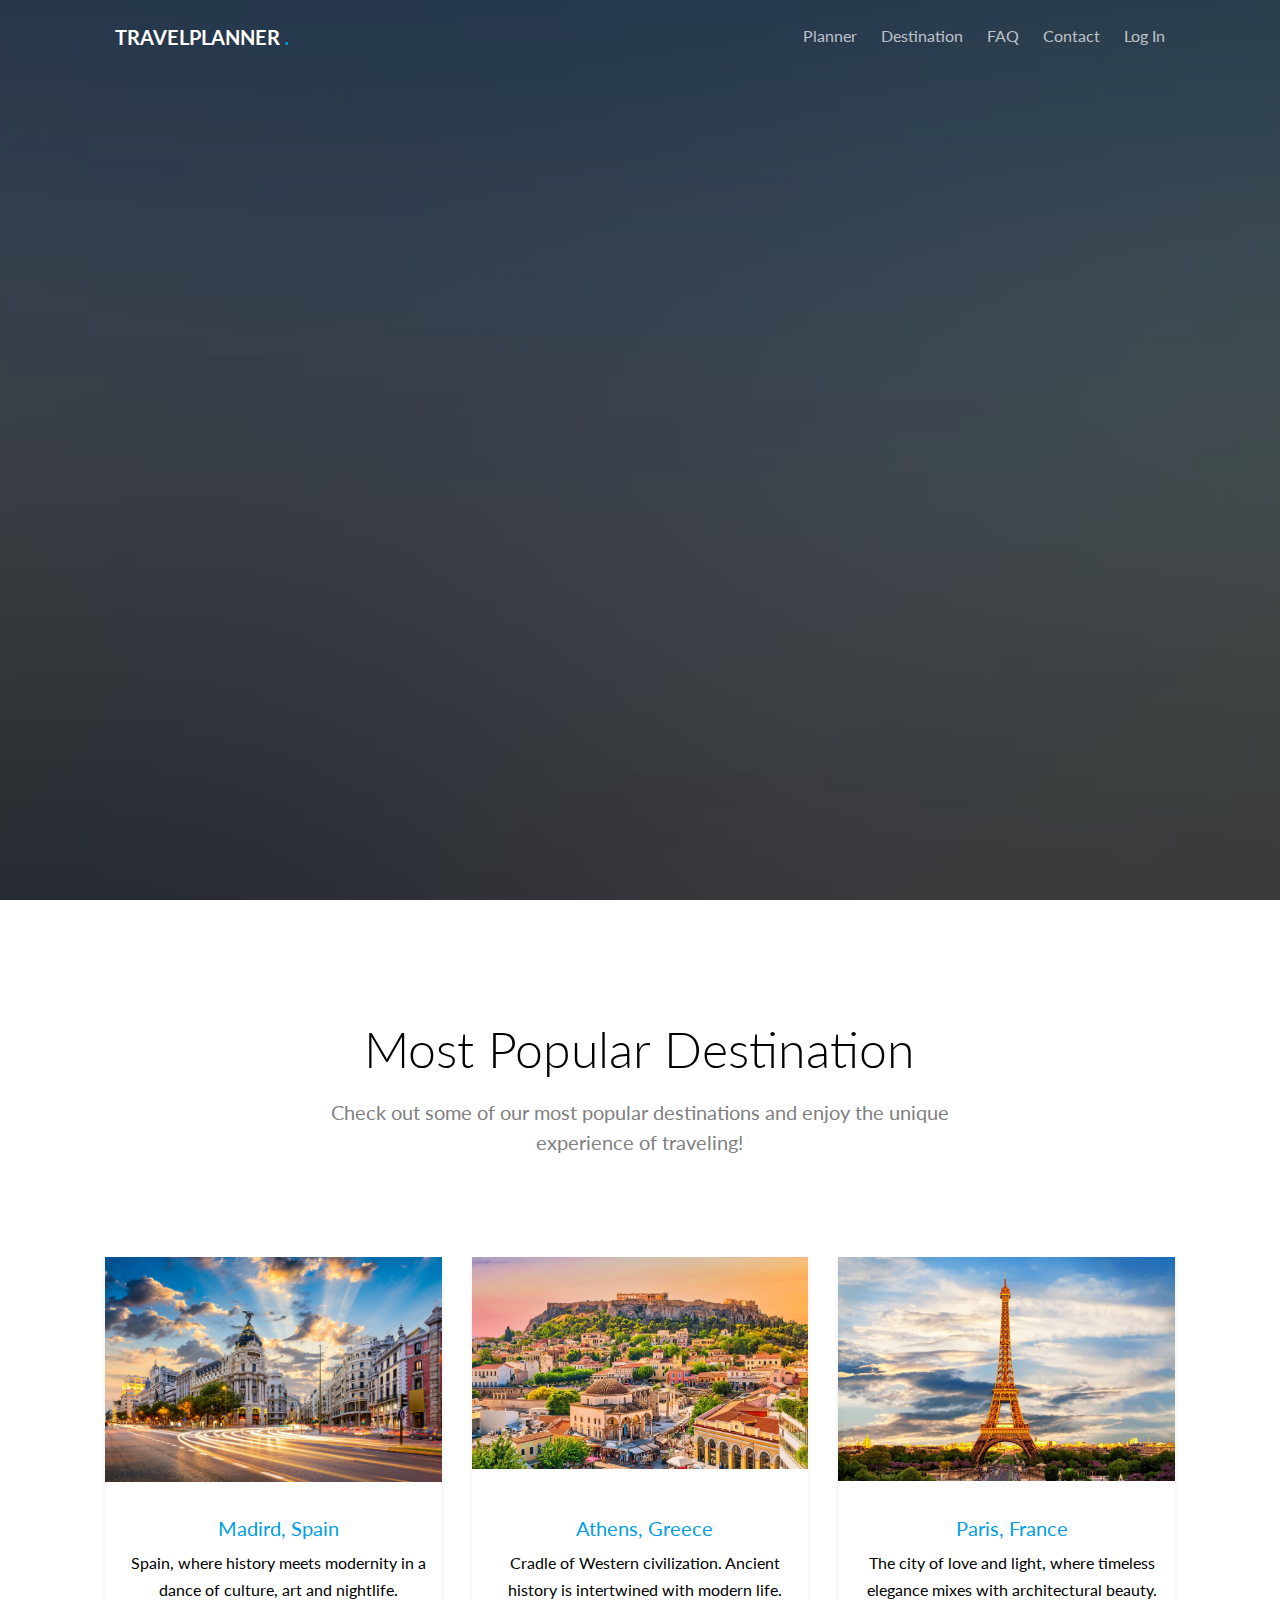
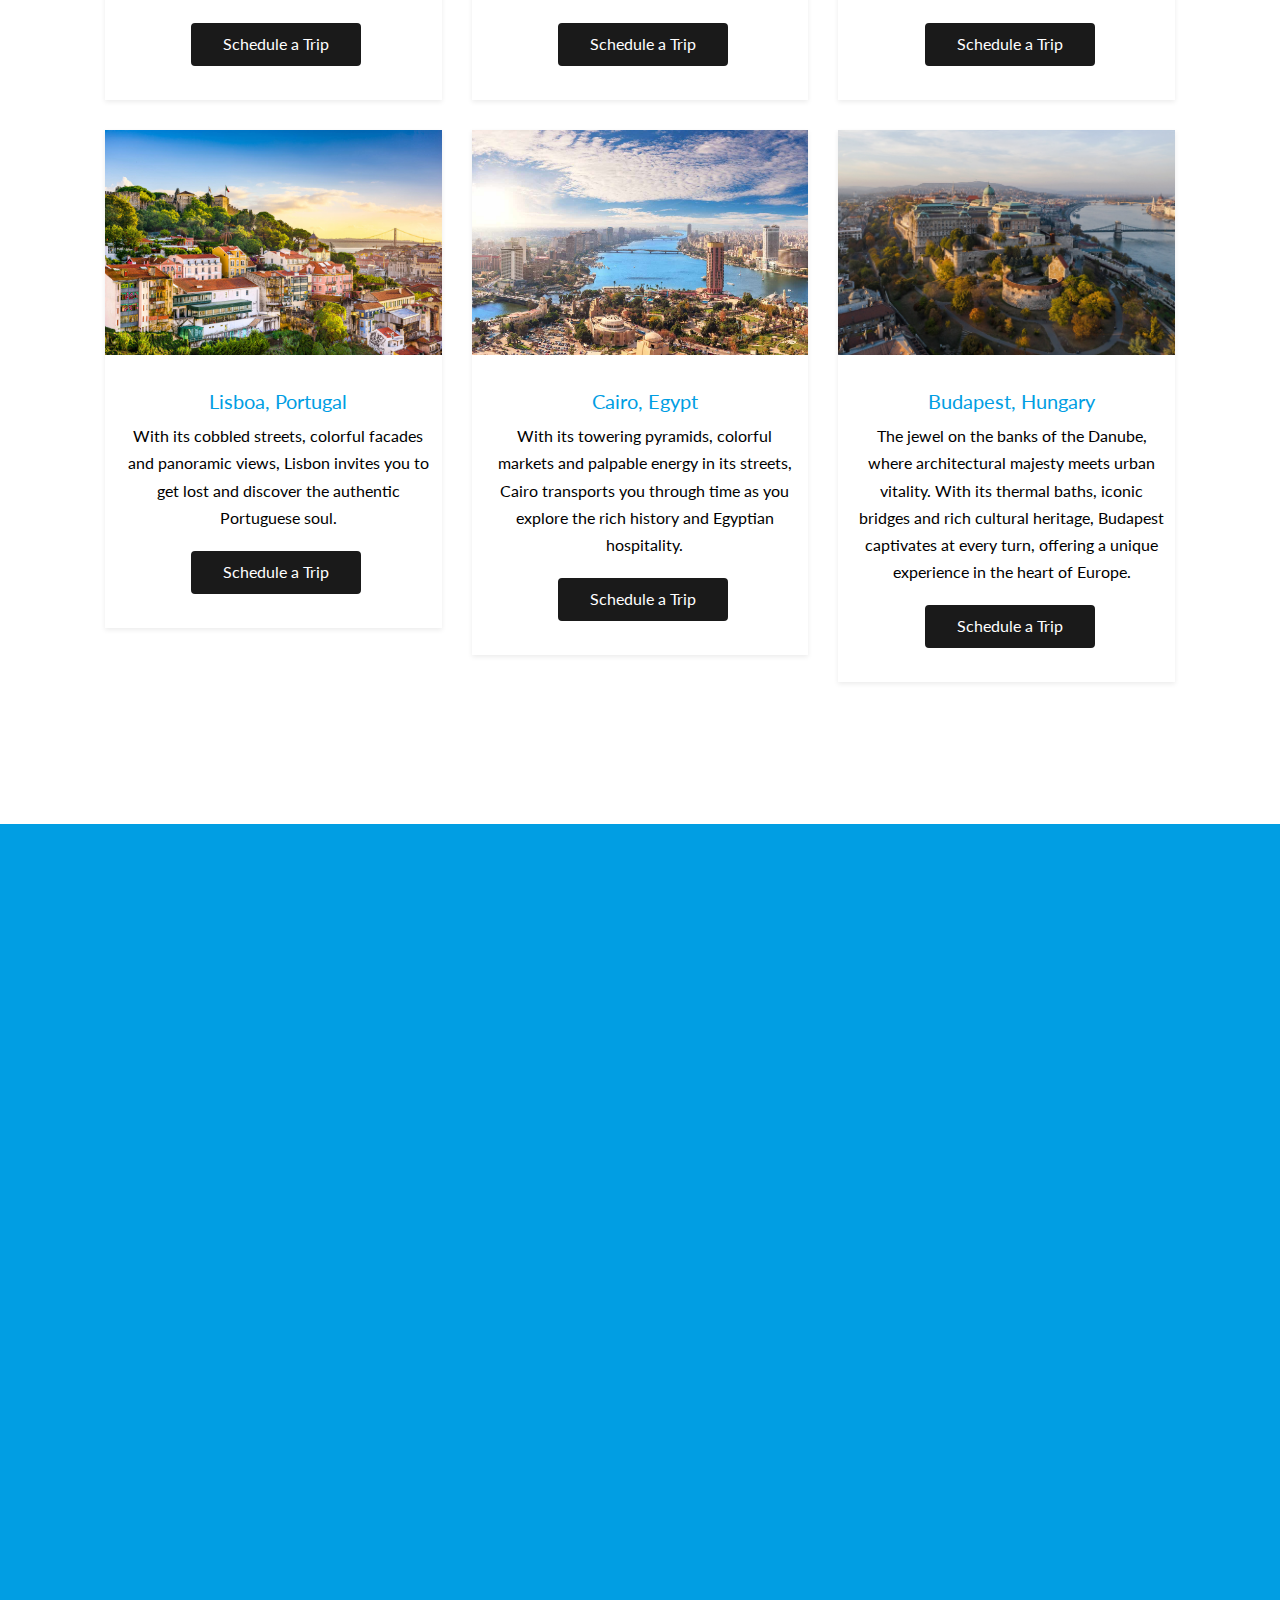
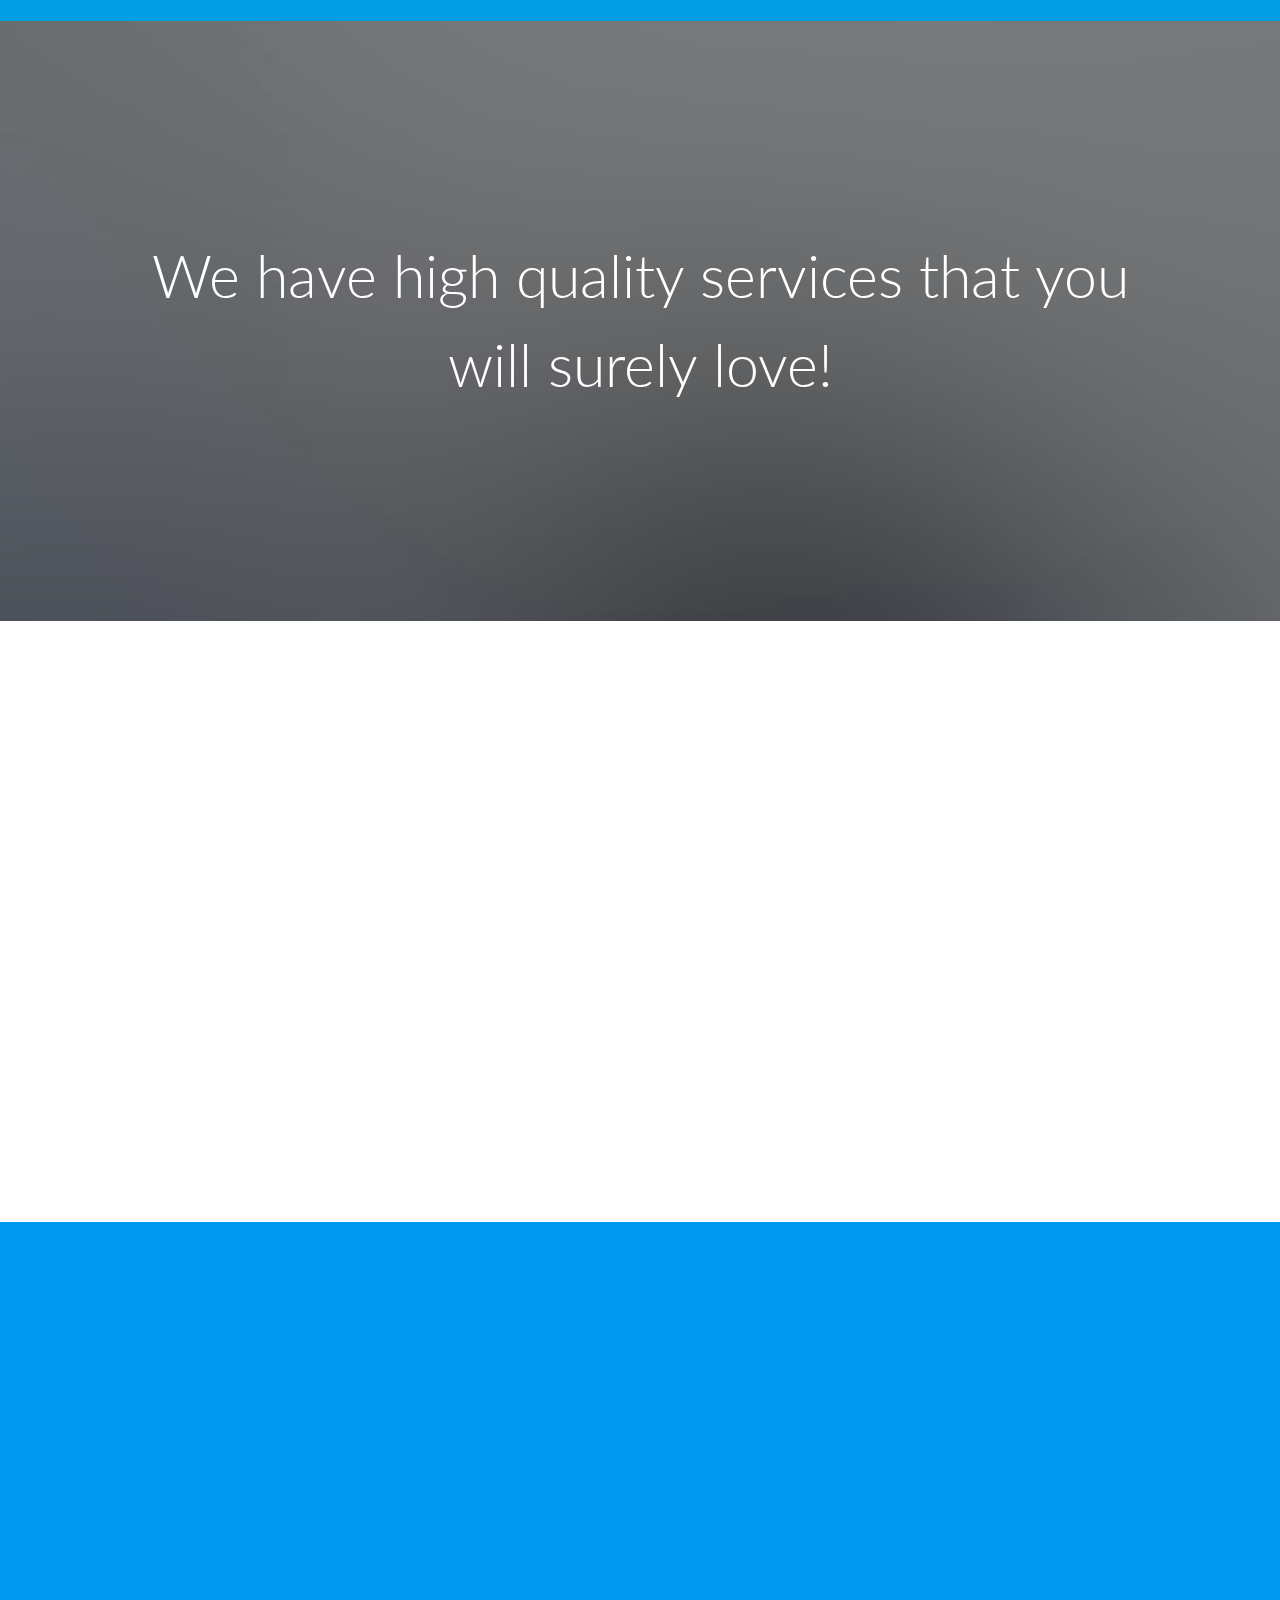
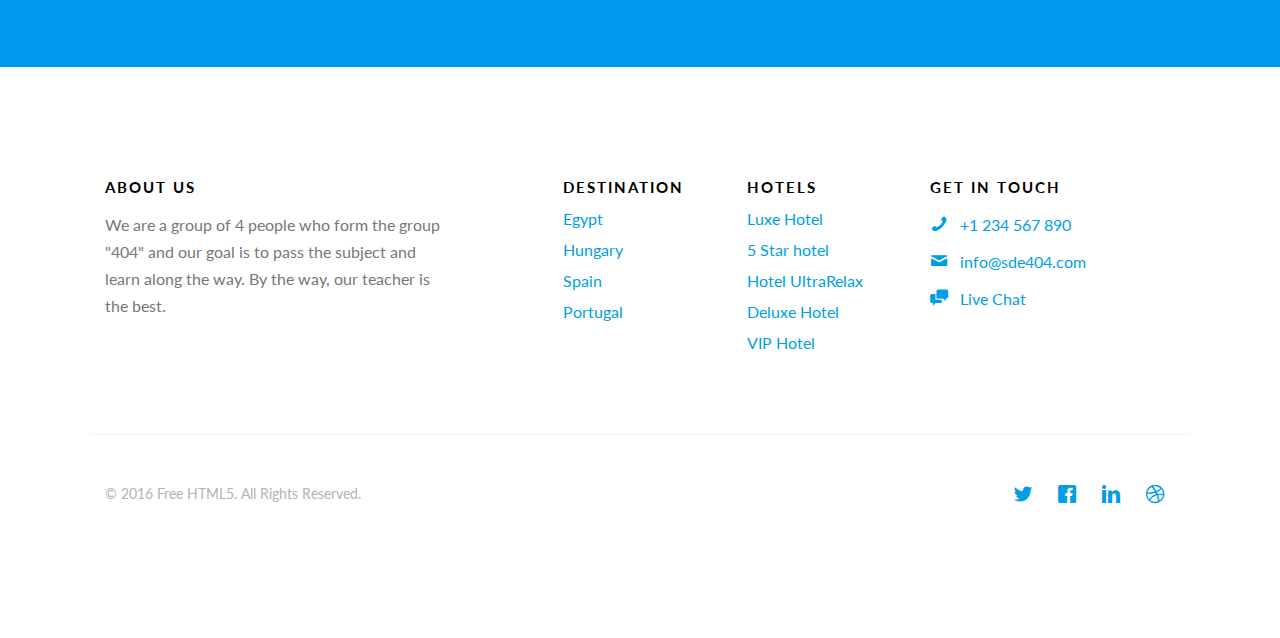
==== MainMenu/index.html @ 9c72fa01 "MainMenu frontend, read the README.txt inside the folder" ====
<!DOCTYPE HTML>
<!--
	Aesthetic by gettemplates.co
	Twitter: http://twitter.com/gettemplateco
	URL: http://gettemplates.co
-->
<html>
	<head>
	<meta charset="utf-8">
	<meta http-equiv="X-UA-Compatible" content="IE=edge">
	<title>TravelPlanner &mdash; Free Website Template, Free HTML5 Template by GetTemplates.co</title>
	<meta name="viewport" content="width=device-width, initial-scale=1">
	<meta name="description" content="Free HTML5 Website Template by GetTemplates.co" />
	<meta name="keywords" content="free website templates, free html5, free template, free bootstrap, free website template, html5, css3, mobile first, responsive" />
	<meta name="author" content="GetTemplates.co" />

  	<!-- Facebook and Twitter integration -->
	<meta property="og:title" content=""/>
	<meta property="og:image" content=""/>
	<meta property="og:url" content=""/>
	<meta property="og:site_name" content=""/>
	<meta property="og:description" content=""/>
	<meta name="twitter:title" content="" />
	<meta name="twitter:image" content="" />
	<meta name="twitter:url" content="" />
	<meta name="twitter:card" content="" />

	<link href="https://fonts.googleapis.com/css?family=Lato:300,400,700" rel="stylesheet">
	
	<!-- Animate.css -->
	<link rel="stylesheet" href="css/animate.css">
	<!-- Icomoon Icon Fonts-->
	<link rel="stylesheet" href="css/icomoon.css">
	<!-- Themify Icons-->
	<link rel="stylesheet" href="css/themify-icons.css">
	<!-- Bootstrap  -->
	<link rel="stylesheet" href="css/bootstrap.css">

	<!-- Magnific Popup -->
	<link rel="stylesheet" href="css/magnific-popup.css">

	<!-- Magnific Popup -->
	<link rel="stylesheet" href="css/bootstrap-datepicker.min.css">

	<!-- Owl Carousel  -->
	<link rel="stylesheet" href="css/owl.carousel.min.css">
	<link rel="stylesheet" href="css/owl.theme.default.min.css">

	<!-- Theme style  -->
	<link rel="stylesheet" href="css/style.css">

	<!-- Modernizr JS -->
	<script src="js/modernizr-2.6.2.min.js"></script>
	<!-- FOR IE9 below -->
	<!--[if lt IE 9]>
	<script src="js/respond.min.js"></script>
	<![endif]-->

	</head>
	
	<body>
		
	<div class="gtco-loader"></div>
	
	<div id="page">

	
	<!-- <div class="page-inner"> -->
	<nav class="gtco-nav" role="navigation">
		<div class="gtco-container">
			
			<div class="row">
				<div class="col-sm-4 col-xs-12">
					<div id="gtco-logo"><a href="index.html">TravelPlanner <em>.</em></a></div>
				</div>
				<div class="col-xs-8 text-right menu-1">
					<ul>
						<li><a href="destination.html">Planner</a></li>
						<li class="has-dropdown">
							<a href="#">Destination</a>
							<ul class="dropdown">
								<li><a href="#">Egypt</a></li>
								<li><a href="#">Hungary</a></li>
								<li><a href="#">Spain</a></li>
								<li><a href="#">Portugal</a></li>
							</ul>
						</li>
						<li><a href="faq.html">FAQ</a></li>
						<li><a href="contact.html">Contact</a></li>
						<li><a href="login.html">Log In</a></li>
					</ul>	
				</div>
			</div>
			
		</div>
	</nav>
	
	<header id="gtco-header" class="gtco-cover gtco-cover-md" role="banner" style="background-image: url(images/img_bg_2.jpg)">
		<div class="overlay"></div>
		<div class="gtco-container">
			<div class="row">
				<div class="col-md-12 col-md-offset-0 text-left">
					

					<div class="row row-mt-15em">
						<div class="col-md-7 mt-text animate-box" data-animate-effect="fadeInUp">
							<h1>Planing Trip To Anywhere in The World?</h1>	
						</div>
						<div class="col-md-4 col-md-push-1 animate-box" data-animate-effect="fadeInRight">
							<div class="form-wrap">
								<div class="tab">
									
									<div class="tab-content">
										<div class="tab-content-inner active" data-content="signup">
											<h3>Book Your Trip</h3>
											<form action="#">
												<div class="row form-group">
													<div class="col-md-12">
														<label for="fullname">Number of Travaellers</label>
														<input type="int" id="fullname" class="form-control">
													</div>
												</div>
												<div class="row form-group">
													<div class="col-md-12">
														<label for="activities">Origin</label>
														<select name="#" id="origin" class="form-control">
															<option value="">Philippines</option>
															<option value="">USA</option>
															<option value="">Australia</option>
															<option value="">Singapore</option>
														</select>
													</div>
												</div>
												<div class="row form-group">
													<div class="col-md-12">
														<label for="destination">Destination</label>
														<select name="#" id="destination" class="form-control">
															<option value="">Philippines</option>
															<option value="">USA</option>
															<option value="">Australia</option>
															<option value="">Singapore</option>
														</select>
													</div>
												</div>
												
												<div class="row form-group">
													<div class="col-md-12">
														<label for="date-start">Departure Date</label>
														<input type="text" id="date-start" class="form-control">
													</div>
												</div>

												<div class="row form-group">
													<div class="col-md-12">
														<input type="submit" class="btn btn-primary btn-block" value="Submit">
													</div>
												</div>
											</form>	
										</div>

										
									</div>
								</div>
							</div>
						</div>
					</div>
							
					
				</div>
			</div>
		</div>
	</header>
	
	<div class="gtco-section">
		<div class="gtco-container">
			<div class="row">
				<div class="col-md-8 col-md-offset-2 text-center gtco-heading">
					<h2>Most Popular Destination</h2>
					<p>Check out some of our most popular destinations and enjoy the unique experience of traveling!</p>
				</div>
			</div>
			<div class="row">

				<div class="col-lg-4 col-md-4 col-sm-6">
					<a href="images/Madrid.jpg" class="fh5co-card-item image-popup">
						<figure>
							<div class="overlay"><i class="ti-plus"></i></div>
							<img src="images/Madrid.jpg" alt="Image" class="img-responsive">
						</figure>
						<div class="fh5co-text">
							<h2>Madird, Spain</h2>
							<p>Spain, where history meets modernity in a dance of culture, art and nightlife.</p>
							<p><span class="btn btn-primary">Schedule a Trip</span></p>
						</div>
					</a>
				</div>
				<div class="col-lg-4 col-md-4 col-sm-6">
					<a href="images/Athens.jpg" class="fh5co-card-item image-popup">
						<figure>
							<div class="overlay"><i class="ti-plus"></i></div>
							<img src="images/Athens.jpg" alt="Image" class="img-responsive">
						</figure>
						<div class="fh5co-text">
							<h2>Athens, Greece</h2>
							<p>Cradle of Western civilization. Ancient history is intertwined with modern life.</p>
							<p><span class="btn btn-primary">Schedule a Trip</span></p>
						</div>
					</a>
				</div>
				<div class="col-lg-4 col-md-4 col-sm-6">
					<a href="images/Paris.jpg" class="fh5co-card-item image-popup">
						<figure>
							<div class="overlay"><i class="ti-plus"></i></div>
							<img src="images/Paris.jpg" alt="Image" class="img-responsive">
						</figure>
						<div class="fh5co-text">
							<h2>Paris, France</h2>
							<p>The city of love and light, where timeless elegance mixes with architectural beauty.</p>
							<p><span class="btn btn-primary">Schedule a Trip</span></p>
						</div>
					</a>
				</div>


				<div class="col-lg-4 col-md-4 col-sm-6">
					<a href="images/Lisboa.jpg" class="fh5co-card-item image-popup">
						<figure>
							<div class="overlay"><i class="ti-plus"></i></div>
							<img src="images/Lisboa.jpg" alt="Image" class="img-responsive">
						</figure>
						<div class="fh5co-text">
							<h2>Lisboa, Portugal</h2>
							<p>With its cobbled streets, colorful facades and panoramic views, Lisbon invites you to get lost and discover the authentic Portuguese soul.</p>
							<p><span class="btn btn-primary">Schedule a Trip</span></p>
						</div>
					</a>
				</div>

				<div class="col-lg-4 col-md-4 col-sm-6">
					<a href="images/Cairo.jpg" class="fh5co-card-item image-popup">
						<figure>
							<div class="overlay"><i class="ti-plus"></i></div>
							<img src="images/Cairo.jpg" alt="Image" class="img-responsive">
						</figure>
						<div class="fh5co-text">
							<h2>Cairo, Egypt</h2>
							<p>With its towering pyramids, colorful markets and palpable energy in its streets, Cairo transports you through time as you explore the rich history and Egyptian hospitality.</p>
							<p><span class="btn btn-primary">Schedule a Trip</span></p>
						</div>
					</a>
				</div>

				<div class="col-lg-4 col-md-4 col-sm-6">
					<a href="images/Budapest.jpg" class="fh5co-card-item image-popup">
						<figure>
							<div class="overlay"><i class="ti-plus"></i></div>
							<img src="images/Budapest.jpg" alt="Image" class="img-responsive">
						</figure>
						<div class="fh5co-text">
							<h2>Budapest, Hungary</h2>
							<p>The jewel on the banks of the Danube, where architectural majesty meets urban vitality. With its thermal baths, iconic bridges and rich cultural heritage, Budapest captivates at every turn, offering a unique experience in the heart of Europe.</p>
							<p><span class="btn btn-primary">Schedule a Trip</span></p>
						</div>
					</a>
				</div>

			</div>
		</div>
	</div>
	
	<div id="gtco-features">
		<div class="gtco-container">
			<div class="row">
				<div class="col-md-8 col-md-offset-2 text-center gtco-heading animate-box">
					<h2>How It Works</h2>
					<p>Plan and share your adventures anywhere in the world quickly and easily. Everything is within reach of a couple of clicks.</p>
				</div>
			</div>
			<div class="row">
				<div class="col-md-4 col-sm-6">
					<div class="feature-center animate-box" data-animate-effect="fadeIn">
						<span class="icon">
							<i>1</i>
						</span>
						<h3>Where do you want to go?</h3>
						<p>Choose the destination that most attracts your attention and start planning your trip.</p>
					</div>
				</div>
				<div class="col-md-4 col-sm-6">
					<div class="feature-center animate-box" data-animate-effect="fadeIn">
						<span class="icon">
							<i>2</i>
						</span>
						<h3>Plan your trip</h3>
						<p>Access trip planning and make your perfect plan to enjoy the trip. Don't worry, we will recommend the best of the best.</p>
					</div>
				</div>
				<div class="col-md-4 col-sm-6">
					<div class="feature-center animate-box" data-animate-effect="fadeIn">
						<span class="icon">
							<i>3</i>
						</span>
						<h3>Enjoy and value</h3>
						<p>Enjoy your dream trip and share your opinion, warnings and advice with everyone. Future travelers will thank you.</p>
					</div>
				</div>
				

			</div>
		</div>
	</div>


	<div class="gtco-cover gtco-cover-sm" style="background-image: url(images/img_bg_1.jpg)"  data-stellar-background-ratio="0.5">
		<div class="overlay"></div>
		<div class="gtco-container text-center">
			<div class="display-t">
				<div class="display-tc">
					<h1>We have high quality services that you will surely love!</h1>
				</div>	
			</div>
		</div>
	</div>

	<div id="gtco-counter" class="gtco-section">
		<div class="gtco-container">

			<div class="row">
				<div class="col-md-8 col-md-offset-2 text-center gtco-heading animate-box">
					<h2>Our Success</h2>
					<p>Our website is constantly growing and you can be part of our inevitable success.</p>
				</div>
			</div>

			<div class="row">
				
				<div class="col-md-3 col-sm-6 animate-box" data-animate-effect="fadeInUp">
					<div class="feature-center">
						<span class="counter js-counter" data-from="0" data-to="196" data-speed="5000" data-refresh-interval="50">1</span>
						<span class="counter-label">Destination</span>

					</div>
				</div>
				<div class="col-md-3 col-sm-6 animate-box" data-animate-effect="fadeInUp">
					<div class="feature-center">
						<span class="counter js-counter" data-from="0" data-to="97" data-speed="5000" data-refresh-interval="50">1</span>
						<span class="counter-label">Hotels</span>
					</div>
				</div>
				<div class="col-md-3 col-sm-6 animate-box" data-animate-effect="fadeInUp">
					<div class="feature-center">
						<span class="counter js-counter" data-from="0" data-to="12402" data-speed="5000" data-refresh-interval="50">1</span>
						<span class="counter-label">Travelers</span>
					</div>
				</div>
				<div class="col-md-3 col-sm-6 animate-box" data-animate-effect="fadeInUp">
					<div class="feature-center">
						<span class="counter js-counter" data-from="0" data-to="12202" data-speed="5000" data-refresh-interval="50">1</span>
						<span class="counter-label">Happy Customer</span>

					</div>
				</div>
					
			</div>
		</div>
	</div>

	

	<div id="gtco-subscribe">
		<div class="gtco-container">
			<div class="row animate-box">
				<div class="col-md-8 col-md-offset-2 text-center gtco-heading">
					<h2>Subscribe</h2>
					<p>Be the first to know about the new templates.</p>
				</div>
			</div>
			<div class="row animate-box">
				<div class="col-md-8 col-md-offset-2">
					<form class="form-inline">
						<div class="col-md-6 col-sm-6">
							<div class="form-group">
								<label for="email" class="sr-only">Email</label>
								<input type="email" class="form-control" id="email" placeholder="Your Email">
							</div>
						</div>
						<div class="col-md-6 col-sm-6">
							<button type="submit" class="btn btn-default btn-block">Subscribe</button>
						</div>
					</form>
				</div>
			</div>
		</div>
	</div>

	<footer id="gtco-footer" role="contentinfo">
		<div class="gtco-container">
			<div class="row row-p	b-md">

				<div class="col-md-4">
					<div class="gtco-widget">
						<h3>About Us</h3>
						<p>We are a group of 4 people who form the group "404" and our goal is to pass the subject and learn along the way. By the way, our teacher is the best.</p>
					</div>
				</div>

				<div class="col-md-2 col-md-push-1">
					<div class="gtco-widget">
						<h3>Destination</h3>
						<ul class="gtco-footer-links">
							<li><a href="#">Egypt</a></li>
							<li><a href="#">Hungary</a></li>
							<li><a href="#">Spain</a></li>
							<li><a href="#">Portugal</a></li>
						</ul>
					</div>
				</div>

				<div class="col-md-2 col-md-push-1">
					<div class="gtco-widget">
						<h3>Hotels</h3>
						<ul class="gtco-footer-links">
							<li><a href="#">Luxe Hotel</a></li>
							<li><a href="#">5 Star hotel</a></li>
							<li><a href="#">Hotel UltraRelax</a></li>
							<li><a href="#">Deluxe Hotel</a></li>
							<li><a href="#">VIP Hotel</a></li>
						</ul>
					</div>
				</div>

				<div class="col-md-3 col-md-push-1">
					<div class="gtco-widget">
						<h3>Get In Touch</h3>
						<ul class="gtco-quick-contact">
							<li><a href="#"><i class="icon-phone"></i> +1 234 567 890</a></li>
							<li><a href="#"><i class="icon-mail2"></i> info@sde404.com</a></li>
							<li><a href="#"><i class="icon-chat"></i> Live Chat</a></li>
						</ul>
					</div>
				</div>

			</div>

			<div class="row copyright">
				<div class="col-md-12">
					<p class="pull-left">
						<small class="block">&copy; 2016 Free HTML5. All Rights Reserved.</small> 
					</p>
					<p class="pull-right">
						<ul class="gtco-social-icons pull-right">
							<li><a href="#"><i class="icon-twitter"></i></a></li>
							<li><a href="#"><i class="icon-facebook"></i></a></li>
							<li><a href="#"><i class="icon-linkedin"></i></a></li>
							<li><a href="#"><i class="icon-dribbble"></i></a></li>
						</ul>
					</p>
				</div>
			</div>

		</div>
	</footer>
	<!-- </div> -->

	</div>

	<div class="gototop js-top">
		<a href="#" class="js-gotop"><i class="icon-arrow-up"></i></a>
	</div>
	
	<!-- jQuery -->
	<script src="js/jquery.min.js"></script>
	<!-- jQuery Easing -->
	<script src="js/jquery.easing.1.3.js"></script>
	<!-- Bootstrap -->
	<script src="js/bootstrap.min.js"></script>
	<!-- Waypoints -->
	<script src="js/jquery.waypoints.min.js"></script>
	<!-- Carousel -->
	<script src="js/owl.carousel.min.js"></script>
	<!-- countTo -->
	<script src="js/jquery.countTo.js"></script>

	<!-- Stellar Parallax -->
	<script src="js/jquery.stellar.min.js"></script>

	<!-- Magnific Popup -->
	<script src="js/jquery.magnific-popup.min.js"></script>
	<script src="js/magnific-popup-options.js"></script>
	
	<!-- Datepicker -->
	<script src="js/bootstrap-datepicker.min.js"></script>
	

	<!-- Main -->
	<script src="js/main.js"></script>
	
	</body>
</html>
---- MainMenu/css/icomoon.css ----
@font-face {
  font-family: 'icomoon';
  src:  url('../fonts/icomoon/icomoon.eot?6iuir');
  src:  url('../fonts/icomoon/icomoon.eot?6iuir#iefix') format('embedded-opentype'),
    url('../fonts/icomoon/icomoon.ttf?6iuir') format('truetype'),
    url('../fonts/icomoon/icomoon.woff?6iuir') format('woff'),
    url('../fonts/icomoon/icomoon.svg?6iuir#icomoon') format('svg');
  font-weight: normal;
  font-style: normal;
}

[class^="icon-"], [class*=" icon-"] {
  /* use !important to prevent issues with browser extensions that change fonts */
  font-family: 'icomoon' !important;
  speak: none;
  font-style: normal;
  font-weight: normal;
  font-variant: normal;
  text-transform: none;
  line-height: 1;

  /* Better Font Rendering =========== */
  -webkit-font-smoothing: antialiased;
  -moz-osx-font-smoothing: grayscale;
}

.icon-eye:before {
  content: "\e000";
}
.icon-paper-clip:before {
  content: "\e001";
}
.icon-mail:before {
  content: "\e002";
}
.icon-toggle:before {
  content: "\e003";
}
.icon-layout:before {
  content: "\e004";
}
.icon-link:before {
  content: "\e005";
}
.icon-bell:before {
  content: "\e006";
}
.icon-lock:before {
  content: "\e007";
}
.icon-unlock:before {
  content: "\e008";
}
.icon-ribbon:before {
  content: "\e009";
}
.icon-image:before {
  content: "\e010";
}
.icon-signal:before {
  content: "\e011";
}
.icon-target:before {
  content: "\e012";
}
.icon-clipboard:before {
  content: "\e013";
}
.icon-clock:before {
  content: "\e014";
}
.icon-watch:before {
  content: "\e015";
}
.icon-air-play:before {
  content: "\e016";
}
.icon-camera:before {
  content: "\e017";
}
.icon-video:before {
  content: "\e018";
}
.icon-disc:before {
  content: "\e019";
}
.icon-printer:before {
  content: "\e020";
}
.icon-monitor:before {
  content: "\e021";
}
.icon-server:before {
  content: "\e022";
}
.icon-cog:before {
  content: "\e023";
}
.icon-heart:before {
  content: "\e024";
}
.icon-paragraph:before {
  content: "\e025";
}
.icon-align-justify:before {
  content: "\e026";
}
.icon-align-left:before {
  content: "\e027";
}
.icon-align-center:before {
  content: "\e028";
}
.icon-align-right:before {
  content: "\e029";
}
.icon-book:before {
  content: "\e030";
}
.icon-layers:before {
  content: "\e031";
}
.icon-stack:before {
  content: "\e032";
}
.icon-stack-2:before {
  content: "\e033";
}
.icon-paper:before {
  content: "\e034";
}
.icon-paper-stack:before {
  content: "\e035";
}
.icon-search:before {
  content: "\e036";
}
.icon-zoom-in:before {
  content: "\e037";
}
.icon-zoom-out:before {
  content: "\e038";
}
.icon-reply:before {
  content: "\e039";
}
.icon-circle-plus:before {
  content: "\e040";
}
.icon-circle-minus:before {
  content: "\e041";
}
.icon-circle-check:before {
  content: "\e042";
}
.icon-circle-cross:before {
  content: "\e043";
}
.icon-square-plus:before {
  content: "\e044";
}
.icon-square-minus:before {
  content: "\e045";
}
.icon-square-check:before {
  content: "\e046";
}
.icon-square-cross:before {
  content: "\e047";
}
.icon-microphone:before {
  content: "\e048";
}
.icon-record:before {
  content: "\e049";
}
.icon-skip-back:before {
  content: "\e050";
}
.icon-rewind:before {
  content: "\e051";
}
.icon-play:before {
  content: "\e052";
}
.icon-pause:before {
  content: "\e053";
}
.icon-stop:before {
  content: "\e054";
}
.icon-fast-forward:before {
  content: "\e055";
}
.icon-skip-forward:before {
  content: "\e056";
}
.icon-shuffle:before {
  content: "\e057";
}
.icon-repeat:before {
  content: "\e058";
}
.icon-folder:before {
  content: "\e059";
}
.icon-umbrella:before {
  content: "\e060";
}
.icon-moon:before {
  content: "\e061";
}
.icon-thermometer:before {
  content: "\e062";
}
.icon-drop:before {
  content: "\e063";
}
.icon-sun:before {
  content: "\e064";
}
.icon-cloud:before {
  content: "\e065";
}
.icon-cloud-upload:before {
  content: "\e066";
}
.icon-cloud-download:before {
  content: "\e067";
}
.icon-upload:before {
  content: "\e068";
}
.icon-download:before {
  content: "\e069";
}
.icon-location:before {
  content: "\e070";
}
.icon-location-2:before {
  content: "\e071";
}
.icon-map:before {
  content: "\e072";
}
.icon-battery:before {
  content: "\e073";
}
.icon-head:before {
  content: "\e074";
}
.icon-briefcase:before {
  content: "\e075";
}
.icon-speech-bubble:before {
  content: "\e076";
}
.icon-anchor:before {
  content: "\e077";
}
.icon-globe:before {
  content: "\e078";
}
.icon-box:before {
  content: "\e079";
}
.icon-reload:before {
  content: "\e080";
}
.icon-share:before {
  content: "\e081";
}
.icon-marquee:before {
  content: "\e082";
}
.icon-marquee-plus:before {
  content: "\e083";
}
.icon-marquee-minus:before {
  content: "\e084";
}
.icon-tag:before {
  content: "\e085";
}
.icon-power:before {
  content: "\e086";
}
.icon-command:before {
  content: "\e087";
}
.icon-alt:before {
  content: "\e088";
}
.icon-esc:before {
  content: "\e089";
}
.icon-bar-graph:before {
  content: "\e090";
}
.icon-bar-graph-2:before {
  content: "\e091";
}
.icon-pie-graph:before {
  content: "\e092";
}
.icon-star:before {
  content: "\e093";
}
.icon-arrow-left:before {
  content: "\e094";
}
.icon-arrow-right:before {
  content: "\e095";
}
.icon-arrow-up:before {
  content: "\e096";
}
.icon-arrow-down:before {
  content: "\e097";
}
.icon-volume:before {
  content: "\e098";
}
.icon-mute:before {
  content: "\e099";
}
.icon-content-right:before {
  content: "\e100";
}
.icon-content-left:before {
  content: "\e101";
}
.icon-grid:before {
  content: "\e102";
}
.icon-grid-2:before {
  content: "\e103";
}
.icon-columns:before {
  content: "\e104";
}
.icon-loader:before {
  content: "\e105";
}
.icon-bag:before {
  content: "\e106";
}
.icon-ban:before {
  content: "\e107";
}
.icon-flag:before {
  content: "\e108";
}
.icon-trash:before {
  content: "\e109";
}
.icon-expand:before {
  content: "\e110";
}
.icon-contract:before {
  content: "\e111";
}
.icon-maximize:before {
  content: "\e112";
}
.icon-minimize:before {
  content: "\e113";
}
.icon-plus:before {
  content: "\e114";
}
.icon-minus:before {
  content: "\e115";
}
.icon-check:before {
  content: "\e116";
}
.icon-cross:before {
  content: "\e117";
}
.icon-move:before {
  content: "\e118";
}
.icon-delete:before {
  content: "\e119";
}
.icon-menu:before {
  content: "\e120";
}
.icon-archive:before {
  content: "\e121";
}
.icon-inbox:before {
  content: "\e122";
}
.icon-outbox:before {
  content: "\e123";
}
.icon-file:before {
  content: "\e124";
}
.icon-file-add:before {
  content: "\e125";
}
.icon-file-subtract:before {
  content: "\e126";
}
.icon-help:before {
  content: "\e127";
}
.icon-open:before {
  content: "\e128";
}
.icon-ellipsis:before {
  content: "\e129";
}
.icon-add-to-list:before {
  content: "\e900";
}
.icon-classic-computer:before {
  content: "\e901";
}
.icon-controller-fast-backward:before {
  content: "\e902";
}
.icon-creative-commons-attribution:before {
  content: "\e903";
}
.icon-creative-commons-noderivs:before {
  content: "\e904";
}
.icon-creative-commons-noncommercial-eu:before {
  content: "\e905";
}
.icon-creative-commons-noncommercial-us:before {
  content: "\e906";
}
.icon-creative-commons-public-domain:before {
  content: "\e907";
}
.icon-creative-commons-remix:before {
  content: "\e908";
}
.icon-creative-commons-share:before {
  content: "\e909";
}
.icon-creative-commons-sharealike:before {
  content: "\e90a";
}
.icon-creative-commons:before {
  content: "\e90b";
}
.icon-document-landscape:before {
  content: "\e90c";
}
.icon-remove-user:before {
  content: "\e90d";
}
.icon-warning:before {
  content: "\e90e";
}
.icon-arrow-bold-down:before {
  content: "\e90f";
}
.icon-arrow-bold-left:before {
  content: "\e910";
}
.icon-arrow-bold-right:before {
  content: "\e911";
}
.icon-arrow-bold-up:before {
  content: "\e912";
}
.icon-arrow-down2:before {
  content: "\e913";
}
.icon-arrow-left2:before {
  content: "\e914";
}
.icon-arrow-long-down:before {
  content: "\e915";
}
.icon-arrow-long-left:before {
  content: "\e916";
}
.icon-arrow-long-right:before {
  content: "\e917";
}
.icon-arrow-long-up:before {
  content: "\e918";
}
.icon-arrow-right2:before {
  content: "\e919";
}
.icon-arrow-up2:before {
  content: "\e91a";
}
.icon-arrow-with-circle-down:before {
  content: "\e91b";
}
.icon-arrow-with-circle-left:before {
  content: "\e91c";
}
.icon-arrow-with-circle-right:before {
  content: "\e91d";
}
.icon-arrow-with-circle-up:before {
  content: "\e91e";
}
.icon-bookmark:before {
  content: "\e91f";
}
.icon-bookmarks:before {
  content: "\e920";
}
.icon-chevron-down:before {
  content: "\e921";
}
.icon-chevron-left:before {
  content: "\e922";
}
.icon-chevron-right:before {
  content: "\e923";
}
.icon-chevron-small-down:before {
  content: "\e924";
}
.icon-chevron-small-left:before {
  content: "\e925";
}
.icon-chevron-small-right:before {
  content: "\e926";
}
.icon-chevron-small-up:before {
  content: "\e927";
}
.icon-chevron-thin-down:before {
  content: "\e928";
}
.icon-chevron-thin-left:before {
  content: "\e929";
}
.icon-chevron-thin-right:before {
  content: "\e92a";
}
.icon-chevron-thin-up:before {
  content: "\e92b";
}
.icon-chevron-up:before {
  content: "\e92c";
}
.icon-chevron-with-circle-down:before {
  content: "\e92d";
}
.icon-chevron-with-circle-left:before {
  content: "\e92e";
}
.icon-chevron-with-circle-right:before {
  content: "\e92f";
}
.icon-chevron-with-circle-up:before {
  content: "\e930";
}
.icon-cloud2:before {
  content: "\e931";
}
.icon-controller-fast-forward:before {
  content: "\e932";
}
.icon-controller-jump-to-start:before {
  content: "\e933";
}
.icon-controller-next:before {
  content: "\e934";
}
.icon-controller-paus:before {
  content: "\e935";
}
.icon-controller-play:before {
  content: "\e936";
}
.icon-controller-record:before {
  content: "\e937";
}
.icon-controller-stop:before {
  content: "\e938";
}
.icon-controller-volume:before {
  content: "\e939";
}
.icon-dot-single:before {
  content: "\e93a";
}
.icon-dots-three-horizontal:before {
  content: "\e93b";
}
.icon-dots-three-vertical:before {
  content: "\e93c";
}
.icon-dots-two-horizontal:before {
  content: "\e93d";
}
.icon-dots-two-vertical:before {
  content: "\e93e";
}
.icon-download2:before {
  content: "\e93f";
}
.icon-emoji-flirt:before {
  content: "\e940";
}
.icon-flow-branch:before {
  content: "\e941";
}
.icon-flow-cascade:before {
  content: "\e942";
}
.icon-flow-line:before {
  content: "\e943";
}
.icon-flow-parallel:before {
  content: "\e944";
}
.icon-flow-tree:before {
  content: "\e945";
}
.icon-install:before {
  content: "\e946";
}
.icon-layers2:before {
  content: "\e947";
}
.icon-open-book:before {
  content: "\e948";
}
.icon-resize-100:before {
  content: "\e949";
}
.icon-resize-full-screen:before {
  content: "\e94a";
}
.icon-save:before {
  content: "\e94b";
}
.icon-select-arrows:before {
  content: "\e94c";
}
.icon-sound-mute:before {
  content: "\e94d";
}
.icon-sound:before {
  content: "\e94e";
}
.icon-trash2:before {
  content: "\e94f";
}
.icon-triangle-down:before {
  content: "\e950";
}
.icon-triangle-left:before {
  content: "\e951";
}
.icon-triangle-right:before {
  content: "\e952";
}
.icon-triangle-up:before {
  content: "\e953";
}
.icon-uninstall:before {
  content: "\e954";
}
.icon-upload-to-cloud:before {
  content: "\e955";
}
.icon-upload2:before {
  content: "\e956";
}
.icon-add-user:before {
  content: "\e957";
}
.icon-address:before {
  content: "\e958";
}
.icon-adjust:before {
  content: "\e959";
}
.icon-air:before {
  content: "\e95a";
}
.icon-aircraft-landing:before {
  content: "\e95b";
}
.icon-aircraft-take-off:before {
  content: "\e95c";
}
.icon-aircraft:before {
  content: "\e95d";
}
.icon-align-bottom:before {
  content: "\e95e";
}
.icon-align-horizontal-middle:before {
  content: "\e95f";
}
.icon-align-left2:before {
  content: "\e960";
}
.icon-align-right2:before {
  content: "\e961";
}
.icon-align-top:before {
  content: "\e962";
}
.icon-align-vertical-middle:before {
  content: "\e963";
}
.icon-archive2:before {
  content: "\e964";
}
.icon-area-graph:before {
  content: "\e965";
}
.icon-attachment:before {
  content: "\e966";
}
.icon-awareness-ribbon:before {
  content: "\e967";
}
.icon-back-in-time:before {
  content: "\e968";
}
.icon-back:before {
  content: "\e969";
}
.icon-bar-graph2:before {
  content: "\e96a";
}
.icon-battery2:before {
  content: "\e96b";
}
.icon-beamed-note:before {
  content: "\e96c";
}
.icon-bell2:before {
  content: "\e96d";
}
.icon-blackboard:before {
  content: "\e96e";
}
.icon-block:before {
  content: "\e96f";
}
.icon-book2:before {
  content: "\e970";
}
.icon-bowl:before {
  content: "\e971";
}
.icon-box2:before {
  content: "\e972";
}
.icon-briefcase2:before {
  content: "\e973";
}
.icon-browser:before {
  content: "\e974";
}
.icon-brush:before {
  content: "\e975";
}
.icon-bucket:before {
  content: "\e976";
}
.icon-cake:before {
  content: "\e977";
}
.icon-calculator:before {
  content: "\e978";
}
.icon-calendar:before {
  content: "\e979";
}
.icon-camera2:before {
  content: "\e97a";
}
.icon-ccw:before {
  content: "\e97b";
}
.icon-chat:before {
  content: "\e97c";
}
.icon-check2:before {
  content: "\e97d";
}
.icon-circle-with-cross:before {
  content: "\e97e";
}
.icon-circle-with-minus:before {
  content: "\e97f";
}
.icon-circle-with-plus:before {
  content: "\e980";
}
.icon-circle:before {
  content: "\e981";
}
.icon-circular-graph:before {
  content: "\e982";
}
.icon-clapperboard:before {
  content: "\e983";
}
.icon-clipboard2:before {
  content: "\e984";
}
.icon-clock2:before {
  content: "\e985";
}
.icon-code:before {
  content: "\e986";
}
.icon-cog2:before {
  content: "\e987";
}
.icon-colours:before {
  content: "\e988";
}
.icon-compass:before {
  content: "\e989";
}
.icon-copy:before {
  content: "\e98a";
}
.icon-credit-card:before {
  content: "\e98b";
}
.icon-credit:before {
  content: "\e98c";
}
.icon-cross2:before {
  content: "\e98d";
}
.icon-cup:before {
  content: "\e98e";
}
.icon-cw:before {
  content: "\e98f";
}
.icon-cycle:before {
  content: "\e990";
}
.icon-database:before {
  content: "\e991";
}
.icon-dial-pad:before {
  content: "\e992";
}
.icon-direction:before {
  content: "\e993";
}
.icon-document:before {
  content: "\e994";
}
.icon-documents:before {
  content: "\e995";
}
.icon-drink:before {
  content: "\e996";
}
.icon-drive:before {
  content: "\e997";
}
.icon-drop2:before {
  content: "\e998";
}
.icon-edit:before {
  content: "\e999";
}
.icon-email:before {
  content: "\e99a";
}
.icon-emoji-happy:before {
  content: "\e99b";
}
.icon-emoji-neutral:before {
  content: "\e99c";
}
.icon-emoji-sad:before {
  content: "\e99d";
}
.icon-erase:before {
  content: "\e99e";
}
.icon-eraser:before {
  content: "\e99f";
}
.icon-export:before {
  content: "\e9a0";
}
.icon-eye2:before {
  content: "\e9a1";
}
.icon-feather:before {
  content: "\e9a2";
}
.icon-flag2:before {
  content: "\e9a3";
}
.icon-flash:before {
  content: "\e9a4";
}
.icon-flashlight:before {
  content: "\e9a5";
}
.icon-flat-brush:before {
  content: "\e9a6";
}
.icon-folder-images:before {
  content: "\e9a7";
}
.icon-folder-music:before {
  content: "\e9a8";
}
.icon-folder-video:before {
  content: "\e9a9";
}
.icon-folder2:before {
  content: "\e9aa";
}
.icon-forward:before {
  content: "\e9ab";
}
.icon-funnel:before {
  content: "\e9ac";
}
.icon-game-controller:before {
  content: "\e9ad";
}
.icon-gauge:before {
  content: "\e9ae";
}
.icon-globe2:before {
  content: "\e9af";
}
.icon-graduation-cap:before {
  content: "\e9b0";
}
.icon-grid2:before {
  content: "\e9b1";
}
.icon-hair-cross:before {
  content: "\e9b2";
}
.icon-hand:before {
  content: "\e9b3";
}
.icon-heart-outlined:before {
  content: "\e9b4";
}
.icon-heart2:before {
  content: "\e9b5";
}
.icon-help-with-circle:before {
  content: "\e9b6";
}
.icon-help2:before {
  content: "\e9b7";
}
.icon-home:before {
  content: "\e9b8";
}
.icon-hour-glass:before {
  content: "\e9b9";
}
.icon-image-inverted:before {
  content: "\e9ba";
}
.icon-image2:before {
  content: "\e9bb";
}
.icon-images:before {
  content: "\e9bc";
}
.icon-inbox2:before {
  content: "\e9bd";
}
.icon-infinity:before {
  content: "\e9be";
}
.icon-info-with-circle:before {
  content: "\e9bf";
}
.icon-info:before {
  content: "\e9c0";
}
.icon-key:before {
  content: "\e9c1";
}
.icon-keyboard:before {
  content: "\e9c2";
}
.icon-lab-flask:before {
  content: "\e9c3";
}
.icon-landline:before {
  content: "\e9c4";
}
.icon-language:before {
  content: "\e9c5";
}
.icon-laptop:before {
  content: "\e9c6";
}
.icon-leaf:before {
  content: "\e9c7";
}
.icon-level-down:before {
  content: "\e9c8";
}
.icon-level-up:before {
  content: "\e9c9";
}
.icon-lifebuoy:before {
  content: "\e9ca";
}
.icon-light-bulb:before {
  content: "\e9cb";
}
.icon-light-down:before {
  content: "\e9cc";
}
.icon-light-up:before {
  content: "\e9cd";
}
.icon-line-graph:before {
  content: "\e9ce";
}
.icon-link2:before {
  content: "\e9cf";
}
.icon-list:before {
  content: "\e9d0";
}
.icon-location-pin:before {
  content: "\e9d1";
}
.icon-location2:before {
  content: "\e9d2";
}
.icon-lock-open:before {
  content: "\e9d3";
}
.icon-lock2:before {
  content: "\e9d4";
}
.icon-log-out:before {
  content: "\e9d5";
}
.icon-login:before {
  content: "\e9d6";
}
.icon-loop:before {
  content: "\e9d7";
}
.icon-magnet:before {
  content: "\e9d8";
}
.icon-magnifying-glass:before {
  content: "\e9d9";
}
.icon-mail2:before {
  content: "\e9da";
}
.icon-man:before {
  content: "\e9db";
}
.icon-map2:before {
  content: "\e9dc";
}
.icon-mask:before {
  content: "\e9dd";
}
.icon-medal:before {
  content: "\e9de";
}
.icon-megaphone:before {
  content: "\e9df";
}
.icon-menu2:before {
  content: "\e9e0";
}
.icon-message:before {
  content: "\e9e1";
}
.icon-mic:before {
  content: "\e9e2";
}
.icon-minus2:before {
  content: "\e9e3";
}
.icon-mobile:before {
  content: "\e9e4";
}
.icon-modern-mic:before {
  content: "\e9e5";
}
.icon-moon2:before {
  content: "\e9e6";
}
.icon-mouse:before {
  content: "\e9e7";
}
.icon-music:before {
  content: "\e9e8";
}
.icon-network:before {
  content: "\e9e9";
}
.icon-new-message:before {
  content: "\e9ea";
}
.icon-new:before {
  content: "\e9eb";
}
.icon-news:before {
  content: "\e9ec";
}
.icon-note:before {
  content: "\e9ed";
}
.icon-notification:before {
  content: "\e9ee";
}
.icon-old-mobile:before {
  content: "\e9ef";
}
.icon-old-phone:before {
  content: "\e9f0";
}
.icon-palette:before {
  content: "\e9f1";
}
.icon-paper-plane:before {
  content: "\e9f2";
}
.icon-pencil:before {
  content: "\e9f3";
}
.icon-phone:before {
  content: "\e9f4";
}
.icon-pie-chart:before {
  content: "\e9f5";
}
.icon-pin:before {
  content: "\e9f6";
}
.icon-plus2:before {
  content: "\e9f7";
}
.icon-popup:before {
  content: "\e9f8";
}
.icon-power-plug:before {
  content: "\e9f9";
}
.icon-price-ribbon:before {
  content: "\e9fa";
}
.icon-price-tag:before {
  content: "\e9fb";
}
.icon-print:before {
  content: "\e9fc";
}
.icon-progress-empty:before {
  content: "\e9fd";
}
.icon-progress-full:before {
  content: "\e9fe";
}
.icon-progress-one:before {
  content: "\e9ff";
}
.icon-progress-two:before {
  content: "\ea00";
}
.icon-publish:before {
  content: "\ea01";
}
.icon-quote:before {
  content: "\ea02";
}
.icon-radio:before {
  content: "\ea03";
}
.icon-reply-all:before {
  content: "\ea04";
}
.icon-reply2:before {
  content: "\ea05";
}
.icon-retweet:before {
  content: "\ea06";
}
.icon-rocket:before {
  content: "\ea07";
}
.icon-round-brush:before {
  content: "\ea08";
}
.icon-rss:before {
  content: "\ea09";
}
.icon-ruler:before {
  content: "\ea0a";
}
.icon-scissors:before {
  content: "\ea0b";
}
.icon-share-alternitive:before {
  content: "\ea0c";
}
.icon-share2:before {
  content: "\ea0d";
}
.icon-shareable:before {
  content: "\ea0e";
}
.icon-shield:before {
  content: "\ea0f";
}
.icon-shop:before {
  content: "\ea10";
}
.icon-shopping-bag:before {
  content: "\ea11";
}
.icon-shopping-basket:before {
  content: "\ea12";
}
.icon-shopping-cart:before {
  content: "\ea13";
}
.icon-shuffle2:before {
  content: "\ea14";
}
.icon-signal2:before {
  content: "\ea15";
}
.icon-sound-mix:before {
  content: "\ea16";
}
.icon-sports-club:before {
  content: "\ea17";
}
.icon-spreadsheet:before {
  content: "\ea18";
}
.icon-squared-cross:before {
  content: "\ea19";
}
.icon-squared-minus:before {
  content: "\ea1a";
}
.icon-squared-plus:before {
  content: "\ea1b";
}
.icon-star-outlined:before {
  content: "\ea1c";
}
.icon-star2:before {
  content: "\ea1d";
}
.icon-stopwatch:before {
  content: "\ea1e";
}
.icon-suitcase:before {
  content: "\ea1f";
}
.icon-swap:before {
  content: "\ea20";
}
.icon-sweden:before {
  content: "\ea21";
}
.icon-switch:before {
  content: "\ea22";
}
.icon-tablet:before {
  content: "\ea23";
}
.icon-tag2:before {
  content: "\ea24";
}
.icon-text-document-inverted:before {
  content: "\ea25";
}
.icon-text-document:before {
  content: "\ea26";
}
.icon-text:before {
  content: "\ea27";
}
.icon-thermometer2:before {
  content: "\ea28";
}
.icon-thumbs-down:before {
  content: "\ea29";
}
.icon-thumbs-up:before {
  content: "\ea2a";
}
.icon-thunder-cloud:before {
  content: "\ea2b";
}
.icon-ticket:before {
  content: "\ea2c";
}
.icon-time-slot:before {
  content: "\ea2d";
}
.icon-tools:before {
  content: "\ea2e";
}
.icon-traffic-cone:before {
  content: "\ea2f";
}
.icon-tree:before {
  content: "\ea30";
}
.icon-trophy:before {
  content: "\ea31";
}
.icon-tv:before {
  content: "\ea32";
}
.icon-typing:before {
  content: "\ea33";
}
.icon-unread:before {
  content: "\ea34";
}
.icon-untag:before {
  content: "\ea35";
}
.icon-user:before {
  content: "\ea36";
}
.icon-users:before {
  content: "\ea37";
}
.icon-v-card:before {
  content: "\ea38";
}
.icon-video2:before {
  content: "\ea39";
}
.icon-vinyl:before {
  content: "\ea3a";
}
.icon-voicemail:before {
  content: "\ea3b";
}
.icon-wallet:before {
  content: "\ea3c";
}
.icon-water:before {
  content: "\ea3d";
}
.icon-px-with-circle:before {
  content: "\ea3e";
}
.icon-px:before {
  content: "\ea3f";
}
.icon-basecamp:before {
  content: "\ea40";
}
.icon-behance:before {
  content: "\ea41";
}
.icon-creative-cloud:before {
  content: "\ea42";
}
.icon-dropbox:before {
  content: "\ea43";
}
.icon-evernote:before {
  content: "\ea44";
}
.icon-flattr:before {
  content: "\ea45";
}
.icon-foursquare:before {
  content: "\ea46";
}
.icon-google-drive:before {
  content: "\ea47";
}
.icon-google-hangouts:before {
  content: "\ea48";
}
.icon-grooveshark:before {
  content: "\ea49";
}
.icon-icloud:before {
  content: "\ea4a";
}
.icon-mixi:before {
  content: "\ea4b";
}
.icon-onedrive:before {
  content: "\ea4c";
}
.icon-paypal:before {
  content: "\ea4d";
}
.icon-picasa:before {
  content: "\ea4e";
}
.icon-qq:before {
  content: "\ea4f";
}
.icon-rdio-with-circle:before {
  content: "\ea50";
}
.icon-renren:before {
  content: "\ea51";
}
.icon-scribd:before {
  content: "\ea52";
}
.icon-sina-weibo:before {
  content: "\ea53";
}
.icon-skype-with-circle:before {
  content: "\ea54";
}
.icon-skype:before {
  content: "\ea55";
}
.icon-slideshare:before {
  content: "\ea56";
}
.icon-smashing:before {
  content: "\ea57";
}
.icon-soundcloud:before {
  content: "\ea58";
}
.icon-spotify-with-circle:before {
  content: "\ea59";
}
.icon-spotify:before {
  content: "\ea5a";
}
.icon-swarm:before {
  content: "\ea5b";
}
.icon-vine-with-circle:before {
  content: "\ea5c";
}
.icon-vine:before {
  content: "\ea5d";
}
.icon-vk-alternitive:before {
  content: "\ea5e";
}
.icon-vk-with-circle:before {
  content: "\ea5f";
}
.icon-vk:before {
  content: "\ea60";
}
.icon-xing-with-circle:before {
  content: "\ea61";
}
.icon-xing:before {
  content: "\ea62";
}
.icon-yelp:before {
  content: "\ea63";
}
.icon-dribbble-with-circle:before {
  content: "\ea64";
}
.icon-dribbble:before {
  content: "\ea65";
}
.icon-facebook-with-circle:before {
  content: "\ea66";
}
.icon-facebook:before {
  content: "\ea67";
}
.icon-flickr-with-circle:before {
  content: "\ea68";
}
.icon-flickr:before {
  content: "\ea69";
}
.icon-github-with-circle:before {
  content: "\ea6a";
}
.icon-github:before {
  content: "\ea6b";
}
.icon-google-with-circle:before {
  content: "\ea6c";
}
.icon-google:before {
  content: "\ea6d";
}
.icon-instagram-with-circle:before {
  content: "\ea6e";
}
.icon-instagram:before {
  content: "\ea6f";
}
.icon-lastfm-with-circle:before {
  content: "\ea70";
}
.icon-lastfm:before {
  content: "\ea71";
}
.icon-linkedin-with-circle:before {
  content: "\ea72";
}
.icon-linkedin:before {
  content: "\ea73";
}
.icon-pinterest-with-circle:before {
  content: "\ea74";
}
.icon-pinterest:before {
  content: "\ea75";
}
.icon-rdio:before {
  content: "\ea76";
}
.icon-stumbleupon-with-circle:before {
  content: "\ea77";
}
.icon-stumbleupon:before {
  content: "\ea78";
}
.icon-tumblr-with-circle:before {
  content: "\ea79";
}
.icon-tumblr:before {
  content: "\ea7a";
}
.icon-twitter-with-circle:before {
  content: "\ea7b";
}
.icon-twitter:before {
  content: "\ea7c";
}
.icon-vimeo-with-circle:before {
  content: "\ea7d";
}
.icon-vimeo:before {
  content: "\ea7e";
}
.icon-youtube-with-circle:before {
  content: "\ea7f";
}
.icon-youtube:before {
  content: "\ea80";
}
---- MainMenu/css/themify-icons.css ----
@font-face {
	font-family: 'themify';
	src:url('../fonts/themify-icons/themify.eot?-fvbane');
	src:url('../fonts/themify-icons/themify.eot?#iefix-fvbane') format('embedded-opentype'),
		url('../fonts/themify-icons/themify.woff?-fvbane') format('woff'),
		url('../fonts/themify-icons/themify.ttf?-fvbane') format('truetype'),
		url('../fonts/themify-icons/themify.svg?-fvbane#themify') format('svg');
	font-weight: normal;
	font-style: normal;
}

[class^="ti-"], [class*=" ti-"] {
	font-family: 'themify';
	speak: none;
	font-style: normal;
	font-weight: normal;
	font-variant: normal;
	text-transform: none;
	line-height: 1;

	/* Better Font Rendering =========== */
	-webkit-font-smoothing: antialiased;
	-moz-osx-font-smoothing: grayscale;
}

.ti-wand:before {
	content: "\e600";
}
.ti-volume:before {
	content: "\e601";
}
.ti-user:before {
	content: "\e602";
}
.ti-unlock:before {
	content: "\e603";
}
.ti-unlink:before {
	content: "\e604";
}
.ti-trash:before {
	content: "\e605";
}
.ti-thought:before {
	content: "\e606";
}
.ti-target:before {
	content: "\e607";
}
.ti-tag:before {
	content: "\e608";
}
.ti-tablet:before {
	content: "\e609";
}
.ti-star:before {
	content: "\e60a";
}
.ti-spray:before {
	content: "\e60b";
}
.ti-signal:before {
	content: "\e60c";
}
.ti-shopping-cart:before {
	content: "\e60d";
}
.ti-shopping-cart-full:before {
	content: "\e60e";
}
.ti-settings:before {
	content: "\e60f";
}
.ti-search:before {
	content: "\e610";
}
.ti-zoom-in:before {
	content: "\e611";
}
.ti-zoom-out:before {
	content: "\e612";
}
.ti-cut:before {
	content: "\e613";
}
.ti-ruler:before {
	content: "\e614";
}
.ti-ruler-pencil:before {
	content: "\e615";
}
.ti-ruler-alt:before {
	content: "\e616";
}
.ti-bookmark:before {
	content: "\e617";
}
.ti-bookmark-alt:before {
	content: "\e618";
}
.ti-reload:before {
	content: "\e619";
}
.ti-plus:before {
	content: "\e61a";
}
.ti-pin:before {
	content: "\e61b";
}
.ti-pencil:before {
	content: "\e61c";
}
.ti-pencil-alt:before {
	content: "\e61d";
}
.ti-paint-roller:before {
	content: "\e61e";
}
.ti-paint-bucket:before {
	content: "\e61f";
}
.ti-na:before {
	content: "\e620";
}
.ti-mobile:before {
	content: "\e621";
}
.ti-minus:before {
	content: "\e622";
}
.ti-medall:before {
	content: "\e623";
}
.ti-medall-alt:before {
	content: "\e624";
}
.ti-marker:before {
	content: "\e625";
}
.ti-marker-alt:before {
	content: "\e626";
}
.ti-arrow-up:before {
	content: "\e627";
}
.ti-arrow-right:before {
	content: "\e628";
}
.ti-arrow-left:before {
	content: "\e629";
}
.ti-arrow-down:before {
	content: "\e62a";
}
.ti-lock:before {
	content: "\e62b";
}
.ti-location-arrow:before {
	content: "\e62c";
}
.ti-link:before {
	content: "\e62d";
}
.ti-layout:before {
	content: "\e62e";
}
.ti-layers:before {
	content: "\e62f";
}
.ti-layers-alt:before {
	content: "\e630";
}
.ti-key:before {
	content: "\e631";
}
.ti-import:before {
	content: "\e632";
}
.ti-image:before {
	content: "\e633";
}
.ti-heart:before {
	content: "\e634";
}
.ti-heart-broken:before {
	content: "\e635";
}
.ti-hand-stop:before {
	content: "\e636";
}
.ti-hand-open:before {
	content: "\e637";
}
.ti-hand-drag:before {
	content: "\e638";
}
.ti-folder:before {
	content: "\e639";
}
.ti-flag:before {
	content: "\e63a";
}
.ti-flag-alt:before {
	content: "\e63b";
}
.ti-flag-alt-2:before {
	content: "\e63c";
}
.ti-eye:before {
	content: "\e63d";
}
.ti-export:before {
	content: "\e63e";
}
.ti-exchange-vertical:before {
	content: "\e63f";
}
.ti-desktop:before {
	content: "\e640";
}
.ti-cup:before {
	content: "\e641";
}
.ti-crown:before {
	content: "\e642";
}
.ti-comments:before {
	content: "\e643";
}
.ti-comment:before {
	content: "\e644";
}
.ti-comment-alt:before {
	content: "\e645";
}
.ti-close:before {
	content: "\e646";
}
.ti-clip:before {
	content: "\e647";
}
.ti-angle-up:before {
	content: "\e648";
}
.ti-angle-right:before {
	content: "\e649";
}
.ti-angle-left:before {
	content: "\e64a";
}
.ti-angle-down:before {
	content: "\e64b";
}
.ti-check:before {
	content: "\e64c";
}
.ti-check-box:before {
	content: "\e64d";
}
.ti-camera:before {
	content: "\e64e";
}
.ti-announcement:before {
	content: "\e64f";
}
.ti-brush:before {
	content: "\e650";
}
.ti-briefcase:before {
	content: "\e651";
}
.ti-bolt:before {
	content: "\e652";
}
.ti-bolt-alt:before {
	content: "\e653";
}
.ti-blackboard:before {
	content: "\e654";
}
.ti-bag:before {
	content: "\e655";
}
.ti-move:before {
	content: "\e656";
}
.ti-arrows-vertical:before {
	content: "\e657";
}
.ti-arrows-horizontal:before {
	content: "\e658";
}
.ti-fullscreen:before {
	content: "\e659";
}
.ti-arrow-top-right:before {
	content: "\e65a";
}
.ti-arrow-top-left:before {
	content: "\e65b";
}
.ti-arrow-circle-up:before {
	content: "\e65c";
}
.ti-arrow-circle-right:before {
	content: "\e65d";
}
.ti-arrow-circle-left:before {
	content: "\e65e";
}
.ti-arrow-circle-down:before {
	content: "\e65f";
}
.ti-angle-double-up:before {
	content: "\e660";
}
.ti-angle-double-right:before {
	content: "\e661";
}
.ti-angle-double-left:before {
	content: "\e662";
}
.ti-angle-double-down:before {
	content: "\e663";
}
.ti-zip:before {
	content: "\e664";
}
.ti-world:before {
	content: "\e665";
}
.ti-wheelchair:before {
	content: "\e666";
}
.ti-view-list:before {
	content: "\e667";
}
.ti-view-list-alt:before {
	content: "\e668";
}
.ti-view-grid:before {
	content: "\e669";
}
.ti-uppercase:before {
	content: "\e66a";
}
.ti-upload:before {
	content: "\e66b";
}
.ti-underline:before {
	content: "\e66c";
}
.ti-truck:before {
	content: "\e66d";
}
.ti-timer:before {
	content: "\e66e";
}
.ti-ticket:before {
	content: "\e66f";
}
.ti-thumb-up:before {
	content: "\e670";
}
.ti-thumb-down:before {
	content: "\e671";
}
.ti-text:before {
	content: "\e672";
}
.ti-stats-up:before {
	content: "\e673";
}
.ti-stats-down:before {
	content: "\e674";
}
.ti-split-v:before {
	content: "\e675";
}
.ti-split-h:before {
	content: "\e676";
}
.ti-smallcap:before {
	content: "\e677";
}
.ti-shine:before {
	content: "\e678";
}
.ti-shift-right:before {
	content: "\e679";
}
.ti-shift-left:before {
	content: "\e67a";
}
.ti-shield:before {
	content: "\e67b";
}
.ti-notepad:before {
	content: "\e67c";
}
.ti-server:before {
	content: "\e67d";
}
.ti-quote-right:before {
	content: "\e67e";
}
.ti-quote-left:before {
	content: "\e67f";
}
.ti-pulse:before {
	content: "\e680";
}
.ti-printer:before {
	content: "\e681";
}
.ti-power-off:before {
	content: "\e682";
}
.ti-plug:before {
	content: "\e683";
}
.ti-pie-chart:before {
	content: "\e684";
}
.ti-paragraph:before {
	content: "\e685";
}
.ti-panel:before {
	content: "\e686";
}
.ti-package:before {
	content: "\e687";
}
.ti-music:before {
	content: "\e688";
}
.ti-music-alt:before {
	content: "\e689";
}
.ti-mouse:before {
	content: "\e68a";
}
.ti-mouse-alt:before {
	content: "\e68b";
}
.ti-money:before {
	content: "\e68c";
}
.ti-microphone:before {
	content: "\e68d";
}
.ti-menu:before {
	content: "\e68e";
}
.ti-menu-alt:before {
	content: "\e68f";
}
.ti-map:before {
	content: "\e690";
}
.ti-map-alt:before {
	content: "\e691";
}
.ti-loop:before {
	content: "\e692";
}
.ti-location-pin:before {
	content: "\e693";
}
.ti-list:before {
	content: "\e694";
}
.ti-light-bulb:before {
	content: "\e695";
}
.ti-Italic:before {
	content: "\e696";
}
.ti-info:before {
	content: "\e697";
}
.ti-infinite:before {
	content: "\e698";
}
.ti-id-badge:before {
	content: "\e699";
}
.ti-hummer:before {
	content: "\e69a";
}
.ti-home:before {
	content: "\e69b";
}
.ti-help:before {
	content: "\e69c";
}
.ti-headphone:before {
	content: "\e69d";
}
.ti-harddrives:before {
	content: "\e69e";
}
.ti-harddrive:before {
	content: "\e69f";
}
.ti-gift:before {
	content: "\e6a0";
}
.ti-game:before {
	content: "\e6a1";
}
.ti-filter:before {
	content: "\e6a2";
}
.ti-files:before {
	content: "\e6a3";
}
.ti-file:before {
	content: "\e6a4";
}
.ti-eraser:before {
	content: "\e6a5";
}
.ti-envelope:before {
	content: "\e6a6";
}
.ti-download:before {
	content: "\e6a7";
}
.ti-direction:before {
	content: "\e6a8";
}
.ti-direction-alt:before {
	content: "\e6a9";
}
.ti-dashboard:before {
	content: "\e6aa";
}
.ti-control-stop:before {
	content: "\e6ab";
}
.ti-control-shuffle:before {
	content: "\e6ac";
}
.ti-control-play:before {
	content: "\e6ad";
}
.ti-control-pause:before {
	content: "\e6ae";
}
.ti-control-forward:before {
	content: "\e6af";
}
.ti-control-backward:before {
	content: "\e6b0";
}
.ti-cloud:before {
	content: "\e6b1";
}
.ti-cloud-up:before {
	content: "\e6b2";
}
.ti-cloud-down:before {
	content: "\e6b3";
}
.ti-clipboard:before {
	content: "\e6b4";
}
.ti-car:before {
	content: "\e6b5";
}
.ti-calendar:before {
	content: "\e6b6";
}
.ti-book:before {
	content: "\e6b7";
}
.ti-bell:before {
	content: "\e6b8";
}
.ti-basketball:before {
	content: "\e6b9";
}
.ti-bar-chart:before {
	content: "\e6ba";
}
.ti-bar-chart-alt:before {
	content: "\e6bb";
}
.ti-back-right:before {
	content: "\e6bc";
}
.ti-back-left:before {
	content: "\e6bd";
}
.ti-arrows-corner:before {
	content: "\e6be";
}
.ti-archive:before {
	content: "\e6bf";
}
.ti-anchor:before {
	content: "\e6c0";
}
.ti-align-right:before {
	content: "\e6c1";
}
.ti-align-left:before {
	content: "\e6c2";
}
.ti-align-justify:before {
	content: "\e6c3";
}
.ti-align-center:before {
	content: "\e6c4";
}
.ti-alert:before {
	content: "\e6c5";
}
.ti-alarm-clock:before {
	content: "\e6c6";
}
.ti-agenda:before {
	content: "\e6c7";
}
.ti-write:before {
	content: "\e6c8";
}
.ti-window:before {
	content: "\e6c9";
}
.ti-widgetized:before {
	content: "\e6ca";
}
.ti-widget:before {
	content: "\e6cb";
}
.ti-widget-alt:before {
	content: "\e6cc";
}
.ti-wallet:before {
	content: "\e6cd";
}
.ti-video-clapper:before {
	content: "\e6ce";
}
.ti-video-camera:before {
	content: "\e6cf";
}
.ti-vector:before {
	content: "\e6d0";
}
.ti-themify-logo:before {
	content: "\e6d1";
}
.ti-themify-favicon:before {
	content: "\e6d2";
}
.ti-themify-favicon-alt:before {
	content: "\e6d3";
}
.ti-support:before {
	content: "\e6d4";
}
.ti-stamp:before {
	content: "\e6d5";
}
.ti-split-v-alt:before {
	content: "\e6d6";
}
.ti-slice:before {
	content: "\e6d7";
}
.ti-shortcode:before {
	content: "\e6d8";
}
.ti-shift-right-alt:before {
	content: "\e6d9";
}
.ti-shift-left-alt:before {
	content: "\e6da";
}
.ti-ruler-alt-2:before {
	content: "\e6db";
}
.ti-receipt:before {
	content: "\e6dc";
}
.ti-pin2:before {
	content: "\e6dd";
}
.ti-pin-alt:before {
	content: "\e6de";
}
.ti-pencil-alt2:before {
	content: "\e6df";
}
.ti-palette:before {
	content: "\e6e0";
}
.ti-more:before {
	content: "\e6e1";
}
.ti-more-alt:before {
	content: "\e6e2";
}
.ti-microphone-alt:before {
	content: "\e6e3";
}
.ti-magnet:before {
	content: "\e6e4";
}
.ti-line-double:before {
	content: "\e6e5";
}
.ti-line-dotted:before {
	content: "\e6e6";
}
.ti-line-dashed:before {
	content: "\e6e7";
}
.ti-layout-width-full:before {
	content: "\e6e8";
}
.ti-layout-width-default:before {
	content: "\e6e9";
}
.ti-layout-width-default-alt:before {
	content: "\e6ea";
}
.ti-layout-tab:before {
	content: "\e6eb";
}
.ti-layout-tab-window:before {
	content: "\e6ec";
}
.ti-layout-tab-v:before {
	content: "\e6ed";
}
.ti-layout-tab-min:before {
	content: "\e6ee";
}
.ti-layout-slider:before {
	content: "\e6ef";
}
.ti-layout-slider-alt:before {
	content: "\e6f0";
}
.ti-layout-sidebar-right:before {
	content: "\e6f1";
}
.ti-layout-sidebar-none:before {
	content: "\e6f2";
}
.ti-layout-sidebar-left:before {
	content: "\e6f3";
}
.ti-layout-placeholder:before {
	content: "\e6f4";
}
.ti-layout-menu:before {
	content: "\e6f5";
}
.ti-layout-menu-v:before {
	content: "\e6f6";
}
.ti-layout-menu-separated:before {
	content: "\e6f7";
}
.ti-layout-menu-full:before {
	content: "\e6f8";
}
.ti-layout-media-right-alt:before {
	content: "\e6f9";
}
.ti-layout-media-right:before {
	content: "\e6fa";
}
.ti-layout-media-overlay:before {
	content: "\e6fb";
}
.ti-layout-media-overlay-alt:before {
	content: "\e6fc";
}
.ti-layout-media-overlay-alt-2:before {
	content: "\e6fd";
}
.ti-layout-media-left-alt:before {
	content: "\e6fe";
}
.ti-layout-media-left:before {
	content: "\e6ff";
}
.ti-layout-media-center-alt:before {
	content: "\e700";
}
.ti-layout-media-center:before {
	content: "\e701";
}
.ti-layout-list-thumb:before {
	content: "\e702";
}
.ti-layout-list-thumb-alt:before {
	content: "\e703";
}
.ti-layout-list-post:before {
	content: "\e704";
}
.ti-layout-list-large-image:before {
	content: "\e705";
}
.ti-layout-line-solid:before {
	content: "\e706";
}
.ti-layout-grid4:before {
	content: "\e707";
}
.ti-layout-grid3:before {
	content: "\e708";
}
.ti-layout-grid2:before {
	content: "\e709";
}
.ti-layout-grid2-thumb:before {
	content: "\e70a";
}
.ti-layout-cta-right:before {
	content: "\e70b";
}
.ti-layout-cta-left:before {
	content: "\e70c";
}
.ti-layout-cta-center:before {
	content: "\e70d";
}
.ti-layout-cta-btn-right:before {
	content: "\e70e";
}
.ti-layout-cta-btn-left:before {
	content: "\e70f";
}
.ti-layout-column4:before {
	content: "\e710";
}
.ti-layout-column3:before {
	content: "\e711";
}
.ti-layout-column2:before {
	content: "\e712";
}
.ti-layout-accordion-separated:before {
	content: "\e713";
}
.ti-layout-accordion-merged:before {
	content: "\e714";
}
.ti-layout-accordion-list:before {
	content: "\e715";
}
.ti-ink-pen:before {
	content: "\e716";
}
.ti-info-alt:before {
	content: "\e717";
}
.ti-help-alt:before {
	content: "\e718";
}
.ti-headphone-alt:before {
	content: "\e719";
}
.ti-hand-point-up:before {
	content: "\e71a";
}
.ti-hand-point-right:before {
	content: "\e71b";
}
.ti-hand-point-left:before {
	content: "\e71c";
}
.ti-hand-point-down:before {
	content: "\e71d";
}
.ti-gallery:before {
	content: "\e71e";
}
.ti-face-smile:before {
	content: "\e71f";
}
.ti-face-sad:before {
	content: "\e720";
}
.ti-credit-card:before {
	content: "\e721";
}
.ti-control-skip-forward:before {
	content: "\e722";
}
.ti-control-skip-backward:before {
	content: "\e723";
}
.ti-control-record:before {
	content: "\e724";
}
.ti-control-eject:before {
	content: "\e725";
}
.ti-comments-smiley:before {
	content: "\e726";
}
.ti-brush-alt:before {
	content: "\e727";
}
.ti-youtube:before {
	content: "\e728";
}
.ti-vimeo:before {
	content: "\e729";
}
.ti-twitter:before {
	content: "\e72a";
}
.ti-time:before {
	content: "\e72b";
}
.ti-tumblr:before {
	content: "\e72c";
}
.ti-skype:before {
	content: "\e72d";
}
.ti-share:before {
	content: "\e72e";
}
.ti-share-alt:before {
	content: "\e72f";
}
.ti-rocket:before {
	content: "\e730";
}
.ti-pinterest:before {
	content: "\e731";
}
.ti-new-window:before {
	content: "\e732";
}
.ti-microsoft:before {
	content: "\e733";
}
.ti-list-ol:before {
	content: "\e734";
}
.ti-linkedin:before {
	content: "\e735";
}
.ti-layout-sidebar-2:before {
	content: "\e736";
}
.ti-layout-grid4-alt:before {
	content: "\e737";
}
.ti-layout-grid3-alt:before {
	content: "\e738";
}
.ti-layout-grid2-alt:before {
	content: "\e739";
}
.ti-layout-column4-alt:before {
	content: "\e73a";
}
.ti-layout-column3-alt:before {
	content: "\e73b";
}
.ti-layout-column2-alt:before {
	content: "\e73c";
}
.ti-instagram:before {
	content: "\e73d";
}
.ti-google:before {
	content: "\e73e";
}
.ti-github:before {
	content: "\e73f";
}
.ti-flickr:before {
	content: "\e740";
}
.ti-facebook:before {
	content: "\e741";
}
.ti-dropbox:before {
	content: "\e742";
}
.ti-dribbble:before {
	content: "\e743";
}
.ti-apple:before {
	content: "\e744";
}
.ti-android:before {
	content: "\e745";
}
.ti-save:before {
	content: "\e746";
}
.ti-save-alt:before {
	content: "\e747";
}
.ti-yahoo:before {
	content: "\e748";
}
.ti-wordpress:before {
	content: "\e749";
}
.ti-vimeo-alt:before {
	content: "\e74a";
}
.ti-twitter-alt:before {
	content: "\e74b";
}
.ti-tumblr-alt:before {
	content: "\e74c";
}
.ti-trello:before {
	content: "\e74d";
}
.ti-stack-overflow:before {
	content: "\e74e";
}
.ti-soundcloud:before {
	content: "\e74f";
}
.ti-sharethis:before {
	content: "\e750";
}
.ti-sharethis-alt:before {
	content: "\e751";
}
.ti-reddit:before {
	content: "\e752";
}
.ti-pinterest-alt:before {
	content: "\e753";
}
.ti-microsoft-alt:before {
	content: "\e754";
}
.ti-linux:before {
	content: "\e755";
}
.ti-jsfiddle:before {
	content: "\e756";
}
.ti-joomla:before {
	content: "\e757";
}
.ti-html5:before {
	content: "\e758";
}
.ti-flickr-alt:before {
	content: "\e759";
}
.ti-email:before {
	content: "\e75a";
}
.ti-drupal:before {
	content: "\e75b";
}
.ti-dropbox-alt:before {
	content: "\e75c";
}
.ti-css3:before {
	content: "\e75d";
}
.ti-rss:before {
	content: "\e75e";
}
.ti-rss-alt:before {
	content: "\e75f";
}
---- MainMenu/css/style.css ----
@font-face {
  font-family: 'icomoon';
  src: url("../fonts/icomoon/icomoon.eot?srf3rx");
  src: url("../fonts/icomoon/icomoon.eot?srf3rx#iefix") format("embedded-opentype"), url("../fonts/icomoon/icomoon.ttf?srf3rx") format("truetype"), url("../fonts/icomoon/icomoon.woff?srf3rx") format("woff"), url("../fonts/icomoon/icomoon.svg?srf3rx#icomoon") format("svg");
  font-weight: normal;
  font-style: normal;
}
/* =======================================================
*
* 	Template Style 
*
* ======================================================= */


body {
  font-family: "Lato", Arial, sans-serif;
  font-weight: 400;
  font-size: 16px;
  line-height: 1.7;
  color: #777;
  background: #fff;
}

#page {
  position: relative;
  overflow-x: hidden;
  width: 100%;
  height: 100%;
  -webkit-transition: 0.5s;
  -o-transition: 0.5s;
  transition: 0.5s;
}
.offcanvas #page {
  overflow: hidden;
  position: absolute;
}
.offcanvas #page:after {
  -webkit-transition: 2s;
  -o-transition: 2s;
  transition: 2s;
  position: absolute;
  top: 0;
  right: 0;
  bottom: 0;
  left: 0;
  z-index: 101;
  background: rgba(0, 0, 0, 0.7);
  content: "";
}

a {
  color: #019ee3;
  -webkit-transition: 0.5s;
  -o-transition: 0.5s;
  transition: 0.5s;
}
a:hover, a:active, a:focus {
  color: #019ee3;
  outline: none;
  text-decoration: none;
}

p {
  margin-bottom: 20px;
}

h1, h2, h3, h4, h5, h6, figure {
  color: #000;
  font-family: "Lato", Arial, sans-serif;
  font-weight: 400;
  margin: 0 0 20px 0;
}

::-webkit-selection {
  color: #fff;
  background: #019ee3;
}

::-moz-selection {
  color: #fff;
  background: #019ee3;
}

::selection {
  color: #fff;
  background: #019ee3;
}

.gtco-container {
  max-width: 1100px;
  position: relative;
  margin: 0 auto;
  padding-left: 15px;
  padding-right: 15px;
}

.gtco-nav {
  position: absolute;
  top: 0;
  left: 0;
  margin: 0;
  padding: 0;
  width: 100%;
  padding: 20px 0;
  z-index: 1001;
}
@media screen and (max-width: 768px) {
  .gtco-nav {
    padding: 20px 0;
  }
}
.gtco-nav #gtco-logo {
  font-size: 20px;
  margin: 0;
  padding: 0;
  text-transform: uppercase;
  font-weight: bold;
}
.gtco-nav #gtco-logo em {
  color: #019ee3;
}
.gtco-nav a {
  padding: 5px 10px;
  color: #fff;
}
@media screen and (max-width: 768px) {
  .gtco-nav .menu-1, .gtco-nav .menu-2 {
    display: none;
  }
}
.gtco-nav ul {
  padding: 0;
  margin: 2px 0 0 0;
}
.gtco-nav ul li {
  padding: 0;
  margin: 0;
  list-style: none;
  display: inline;
}
.gtco-nav ul li a {
  font-size: 16px;
  padding: 30px 10px;
  color: rgba(255, 255, 255, 0.7);
  -webkit-transition: 0.3s;
  -o-transition: 0.3s;
  transition: 0.3s;
}
.gtco-nav ul li a:hover, .gtco-nav ul li a:focus, .gtco-nav ul li a:active {
  color: white;
}
.gtco-nav ul li.has-dropdown {
  position: relative;
}
.gtco-nav ul li.has-dropdown .dropdown {
  width: 130px;
  -webkit-box-shadow: 0px 4px 5px 0px rgba(0, 0, 0, 0.15);
  -moz-box-shadow: 0px 4px 5px 0px rgba(0, 0, 0, 0.15);
  box-shadow: 0px 4px 5px 0px rgba(0, 0, 0, 0.15);
  z-index: 1002;
  visibility: hidden;
  opacity: 0;
  position: absolute;
  top: 40px;
  left: 0;
  text-align: left;
  background: #fff;
  padding: 20px;
  -webkit-border-radius: 4px;
  -moz-border-radius: 4px;
  -ms-border-radius: 4px;
  border-radius: 4px;
  -webkit-transition: 0s;
  -o-transition: 0s;
  transition: 0s;
}
.gtco-nav ul li.has-dropdown .dropdown:before {
  bottom: 100%;
  left: 40px;
  border: solid transparent;
  content: " ";
  height: 0;
  width: 0;
  position: absolute;
  pointer-events: none;
  border-bottom-color: #fff;
  border-width: 8px;
  margin-left: -8px;
}
.gtco-nav ul li.has-dropdown .dropdown li {
  display: block;
  margin-bottom: 7px;
}
.gtco-nav ul li.has-dropdown .dropdown li:last-child {
  margin-bottom: 0;
}
.gtco-nav ul li.has-dropdown .dropdown li a {
  padding: 2px 0;
  display: block;
  color: #999999;
  line-height: 1.2;
  text-transform: none;
  font-size: 15px;
}
.gtco-nav ul li.has-dropdown .dropdown li a:hover {
  color: #019ee3;
}
.gtco-nav ul li.has-dropdown .dropdown li.active > a {
  color: #000 !important;
}
.gtco-nav ul li.has-dropdown:hover a, .gtco-nav ul li.has-dropdown:focus a {
  color: #fff;
}
.gtco-nav ul li.btn-cta a {
  color: #019ee3;
}
.gtco-nav ul li.btn-cta a span {
  border: 2px solid rgba(255, 255, 255, 0.5);
  padding: 4px 20px;
  color: #fff;
  display: -moz-inline-stack;
  display: inline-block;
  zoom: 1;
  *display: inline;
  -webkit-transition: 0.3s;
  -o-transition: 0.3s;
  transition: 0.3s;
  -webkit-border-radius: 7px;
  -moz-border-radius: 7px;
  -ms-border-radius: 7px;
  border-radius: 7px;
}
.gtco-nav ul li.btn-cta a:hover span {
  background: #fff;
  color: #019ee3;
}
.gtco-nav ul li.active > a {
  color: #fff !important;
}

#gtco-header {
  background: #4d4d4d;
}
@media screen and (max-width: 992px) {
  #gtco-header.gtco-cover {
    height: inherit !important;
    padding: 3em 0 !important;
  }
}
@media screen and (max-width: 480px) {
  #gtco-header .text-left {
    text-align: center !important;
  }
}
@media screen and (max-width: 480px) {
  #gtco-header .btn {
    display: block;
    width: 100%;
  }
}
#gtco-header .mt-text {
  margin-top: 7em;
  margin-bottom: 3em;
}
@media screen and (max-width: 768px) {
  #gtco-header .mt-text {
    margin-top: 0;
  }
}
#gtco-header .intro-text-small {
  font-size: 14px;
  text-transform: uppercase;
  color: rgba(255, 255, 255, 0.5);
  letter-spacing: .15em;
  display: block;
  margin-bottom: 10px;
}
#gtco-header h1, #gtco-header h2 {
  margin: 0;
  padding: 0;
  color: white;
}
#gtco-header h1 {
  margin-bottom: 0px;
  font-size: 59px;
  line-height: 1.5;
  font-weight: 300;
}
@media screen and (max-width: 768px) {
  #gtco-header h1 {
    font-size: 34px;
    line-height: 1.2;
    margin-bottom: 10px;
  }
}
#gtco-header h2 {
  font-weight: 300;
  font-size: 22px;
  line-height: 1.5;
  margin-bottom: 30px;
}
#gtco-header .form-wrap {
  border-top: 10px solid #019ee3;
  position: relative;
  width: 100%;
  -webkit-box-shadow: 0px 2px 5px 0px rgba(0, 0, 0, 0.15);
  -moz-box-shadow: 0px 2px 5px 0px rgba(0, 0, 0, 0.15);
  box-shadow: 0px 2px 5px 0px rgba(0, 0, 0, 0.15);
}
#gtco-header .form-wrap .tab-menu {
  padding: 0 !important;
  margin: 0 0 -10px 0 !important;
  width: 100%;
  float: left;
  z-index: 12;
  position: relative;
}
#gtco-header .form-wrap .tab-menu li {
  padding: 0;
  margin: 0;
  list-style: none;
  display: inline;
  float: left;
  width: 50%;
  text-align: center;
}
#gtco-header .form-wrap .tab-menu li a {
  padding: 10px 20px 20px 20px;
  float: left;
  width: 100%;
  display: block;
  background: rgba(255, 255, 255, 0.5);
  color: #1a1a1a;
}
#gtco-header .form-wrap .tab-menu li a:hover {
  color: #1a1a1a;
}
#gtco-header .form-wrap .tab-menu li.active a {
  display: block;
  padding: 10px 20px 20px 20px;
  background: #fff;
  color: #019ee3;
}
#gtco-header .form-wrap .tab-menu li.gtco-first a {
  border-top-left-radius: 7px;
}
#gtco-header .form-wrap .tab-menu li.gtco-second a {
  border-top-right-radius: 7px;
}
#gtco-header .form-wrap .tab-content {
  z-index: 10;
  position: relative;
  clear: both;
  background: #fff;
  padding: 30px;
}
#gtco-header .form-wrap .tab-content .tab-content-inner {
  display: none;
}
#gtco-header .form-wrap .tab-content .tab-content-inner.active {
  display: block;
}

#gtco-header,
#gtco-counter,
.gtco-bg {
  background-size: cover;
  background-position: top center;
  background-repeat: no-repeat;
  position: relative;
}

.gtco-bg {
  background-position: center center;
  width: 100%;
  float: left;
  position: relative;
}

.gtco-video {
  height: 450px;
  overflow: hidden;
  margin-bottom: 30px;
  -webkit-border-radius: 7px;
  -moz-border-radius: 7px;
  -ms-border-radius: 7px;
  border-radius: 7px;
}
.gtco-video.gtco-video-sm {
  height: 250px;
}
.gtco-video a {
  z-index: 1001;
  position: absolute;
  top: 50%;
  left: 50%;
  margin-top: -45px;
  margin-left: -45px;
  width: 90px;
  height: 90px;
  display: table;
  text-align: center;
  background: #fff;
  -webkit-box-shadow: 0px 14px 30px -15px rgba(0, 0, 0, 0.75);
  -moz-box-shadow: 0px 14px 30px -15px rgba(0, 0, 0, 0.75);
  box-shadow: 0px 14px 30px -15px rgba(0, 0, 0, 0.75);
  -webkit-border-radius: 50%;
  -moz-border-radius: 50%;
  -ms-border-radius: 50%;
  border-radius: 50%;
}
.gtco-video a i {
  text-align: center;
  display: table-cell;
  vertical-align: middle;
  font-size: 40px;
}
.gtco-video .overlay {
  position: absolute;
  top: 0;
  left: 0;
  right: 0;
  bottom: 0;
  background: rgba(0, 0, 0, 0.5);
  -webkit-transition: 0.5s;
  -o-transition: 0.5s;
  transition: 0.5s;
}
.gtco-video:hover .overlay {
  background: rgba(0, 0, 0, 0.7);
}
.gtco-video:hover a {
  position: relative;
  -webkit-transform: scale(1.2);
  -moz-transform: scale(1.2);
  -ms-transform: scale(1.2);
  -o-transform: scale(1.2);
  transform: scale(1.2);
}

.gtco-cover {
  height: 900px;
  background-size: cover;
  background-position: center center;
  background-repeat: no-repeat;
  position: relative;
  float: left;
  width: 100%;
}
.gtco-cover a {
  color: #019ee3;
}
.gtco-cover a:hover {
  color: white;
}
.gtco-cover .overlay {
  z-index: 1;
  position: absolute;
  bottom: 0;
  top: 0;
  left: 0;
  right: 0;
  background: rgba(0, 0, 0, 0.5);
}
.gtco-cover > .gtco-container {
  position: relative;
  z-index: 10;
}
@media screen and (max-width: 768px) {
  .gtco-cover {
    height: 600px;
  }
}
.gtco-cover .display-t,
.gtco-cover .display-tc {
  height: 900px;
  display: table;
  width: 100%;
}
@media screen and (max-width: 768px) {
  .gtco-cover .display-t,
  .gtco-cover .display-tc {
    height: 600px;
  }
}
.gtco-cover.gtco-cover-sm {
  height: 600px;
}
@media screen and (max-width: 768px) {
  .gtco-cover.gtco-cover-sm {
    height: 400px;
  }
}
.gtco-cover.gtco-cover-sm .display-t,
.gtco-cover.gtco-cover-sm .display-tc {
  height: 600px;
  display: table;
  width: 100%;
}
@media screen and (max-width: 768px) {
  .gtco-cover.gtco-cover-sm .display-t,
  .gtco-cover.gtco-cover-sm .display-tc {
    height: 400px;
  }
}
.gtco-cover.gtco-cover-xs {
  height: 500px;
}
@media screen and (max-width: 768px) {
  .gtco-cover.gtco-cover-xs {
    height: inherit !important;
    padding: 3em 0;
  }
}
.gtco-cover.gtco-cover-xs .display-t,
.gtco-cover.gtco-cover-xs .display-tc {
  height: 500px;
  display: table;
  width: 100%;
}
@media screen and (max-width: 768px) {
  .gtco-cover.gtco-cover-xs .display-t,
  .gtco-cover.gtco-cover-xs .display-tc {
    padding: 3em 0;
    height: inherit !important;
  }
}

.gtco-staff {
  text-align: center;
  margin-bottom: 7em;
  float: left;
  width: 100%;
}
@media screen and (max-width: 768px) {
  .gtco-staff {
    margin-bottom: 3em;
  }
}
.gtco-staff img {
  width: 100px;
  margin-bottom: 20px;
  -webkit-border-radius: 50%;
  -moz-border-radius: 50%;
  -ms-border-radius: 50%;
  border-radius: 50%;
}
.gtco-staff h3 {
  font-size: 24px;
  margin-bottom: 5px;
}
.gtco-staff p {
  margin-bottom: 30px;
}
.gtco-staff .role {
  color: #bfbfbf;
  margin-bottom: 30px;
  font-weight: normal;
  display: block;
}

.gtco-social-icons {
  margin: 0;
  padding: 0;
}
.gtco-social-icons li {
  margin: 0;
  padding: 0;
  list-style: none;
  display: -moz-inline-stack;
  display: inline-block;
  zoom: 1;
  *display: inline;
}
.gtco-social-icons li a {
  display: -moz-inline-stack;
  display: inline-block;
  zoom: 1;
  *display: inline;
  color: #019ee3;
  padding-left: 10px;
  padding-right: 10px;
}
.gtco-social-icons li a i {
  font-size: 20px;
}

.gtco-contact-info {
  margin-bottom: 30px;
  float: left;
  width: 100%;
  position: relative;
}
.gtco-contact-info ul {
  padding: 0;
  margin: 0;
}
.gtco-contact-info ul li {
  padding: 0 0 0 50px;
  margin: 0 0 30px 0;
  list-style: none;
  position: relative;
}
.gtco-contact-info ul li:before {
  color: #cccccc;
  position: absolute;
  left: 0;
  top: .05em;
  font-family: 'icomoon';
  speak: none;
  font-style: normal;
  font-weight: normal;
  font-variant: normal;
  text-transform: none;
  line-height: 1;
  /* Better Font Rendering =========== */
  -webkit-font-smoothing: antialiased;
  -moz-osx-font-smoothing: grayscale;
}
.gtco-contact-info ul li.address:before {
  font-size: 30px;
  content: "\e9d1";
}
.gtco-contact-info ul li.phone:before {
  font-size: 23px;
  content: "\e9f4";
}
.gtco-contact-info ul li.email:before {
  font-size: 23px;
  content: "\e9da";
}
.gtco-contact-info ul li.url:before {
  font-size: 23px;
  content: "\e9af";
}

form label {
  font-weight: normal !important;
}

#gtco-header .display-tc,
#gtco-counter .display-tc,
.gtco-cover .display-tc {
  display: table-cell !important;
  vertical-align: middle;
}
#gtco-header .display-tc .intro-text-small,
#gtco-counter .display-tc .intro-text-small,
.gtco-cover .display-tc .intro-text-small {
  font-size: 14px;
  text-transform: uppercase;
  color: rgba(255, 255, 255, 0.5);
  letter-spacing: .15em;
  display: block;
  margin-bottom: 10px;
}
#gtco-header .display-tc h1, #gtco-header .display-tc h2,
#gtco-counter .display-tc h1,
#gtco-counter .display-tc h2,
.gtco-cover .display-tc h1,
.gtco-cover .display-tc h2 {
  margin: 0;
  padding: 0;
  color: white;
}
#gtco-header .display-tc h1,
#gtco-counter .display-tc h1,
.gtco-cover .display-tc h1 {
  margin-bottom: 0px;
  font-size: 59px;
  line-height: 1.5;
  font-weight: 300;
}
@media screen and (max-width: 768px) {
  #gtco-header .display-tc h1,
  #gtco-counter .display-tc h1,
  .gtco-cover .display-tc h1 {
    font-size: 34px;
    line-height: 1.2;
    margin-bottom: 10px;
  }
}
#gtco-header .display-tc h2,
#gtco-counter .display-tc h2,
.gtco-cover .display-tc h2 {
  font-weight: 300;
  font-size: 22px;
  line-height: 1.5;
  margin-bottom: 30px;
}

#gtco-counter {
  text-align: center;
}
#gtco-counter .counter {
  font-size: 50px;
  margin-bottom: 10px;
  color: #019ee3;
  font-weight: 100;
  display: block;
}
#gtco-counter .counter-label {
  margin-bottom: 0;
  text-transform: uppercase;
  color: rgba(0, 0, 0, 0.5);
  letter-spacing: .1em;
}
@media screen and (max-width: 768px) {
  #gtco-counter .feature-center {
    margin-bottom: 50px;
  }
}
#gtco-counter .icon {
  width: 70px;
  height: 70px;
  text-align: center;
  margin-bottom: 20px;
  background: none !important;
  border: none !important;
}
#gtco-counter .icon i {
  height: 70px;
}
#gtco-counter .icon i:before {
  color: #cccccc;
  display: block;
  text-align: center;
  margin-left: 3px;
}

#gtco-features,
#gtco-features-2,
#gtco-products,
#gtco-services,
#gtco-subscribe,
#gtco-footer,
.gtco-section {
  padding: 7em 0;
  clear: both;
  position: relative;
}
@media screen and (max-width: 768px) {
  #gtco-features,
  #gtco-features-2,
  #gtco-products,
  #gtco-services,
  #gtco-subscribe,
  #gtco-footer,
  .gtco-section {
    padding: 2em 0;
  }
}
#gtco-features.border-bottom,
#gtco-features-2.border-bottom,
#gtco-products.border-bottom,
#gtco-services.border-bottom,
#gtco-subscribe.border-bottom,
#gtco-footer.border-bottom,
.gtco-section.border-bottom {
  border-bottom: 1px solid #e6e6e6;
}

#gtco-features {
  background: #019ee3;
}
#gtco-features .gtco-heading h2 {
  color: #fff;
}
#gtco-features .gtco-heading p {
  color: rgba(255, 255, 255, 0.7);
}
#gtco-features .feature-center {
  color: #fff;
}
#gtco-features .feature-center .icon {
  width: 90px;
  height: 90px;
  border: 1px solid rgba(255, 255, 255, 0.8);
  background: #019ee3;
}
#gtco-features .feature-center .icon i {
  color: #fff;
  font-size: 40px;
  font-style: normal;
}
#gtco-features .feature-center h3 {
  font-weight: 400;
  color: #fff;
}
#gtco-features .feature-center p {
  color: rgba(255, 255, 255, 0.7);
}

#gtco-features-2 {
  background: #efefef;
  position: relative;
  float: left;
  width: 100%;
}

.feature-center {
  text-align: center;
  padding-left: 10px;
  padding-right: 10px;
  float: left;
  width: 100%;
  margin-bottom: 40px;
}
@media screen and (max-width: 768px) {
  .feature-center {
    margin-bottom: 50px;
  }
}
.feature-center .icon {
  width: 90px;
  height: 90px;
  display: table;
  text-align: center;
  margin: 0 auto 40px auto;
  -webkit-border-radius: 50%;
  -moz-border-radius: 50%;
  -ms-border-radius: 50%;
  border-radius: 50%;
}
.feature-center .icon i {
  display: table-cell;
  vertical-align: middle;
  height: 90px;
  font-size: 40px;
  line-height: 40px;
  color: #cccccc;
}
.feature-center p, .feature-center h3 {
  margin-bottom: 30px;
}
.feature-center h3 {
  font-size: 22px;
  margin-bottom: 20px;
  color: #019ee3;
  position: relative;
}

.feature-left {
  float: left;
  width: 100%;
  margin-bottom: 30px;
  position: relative;
}
.feature-left .icon {
  float: left;
  text-align: center;
  width: 15%;
}
.feature-left .icon i {
  display: table-cell;
  vertical-align: middle;
  font-size: 40px;
  color: #019ee3;
}
.feature-left .feature-copy {
  float: right;
  width: 80%;
}
.feature-left .feature-copy h3 {
  font-size: 18px;
  color: #1a1a1a;
  margin-bottom: 10px;
}

.gtco-heading {
  margin-bottom: 5em;
}
.gtco-heading.gtco-heading-sm {
  margin-bottom: 2em;
}
.gtco-heading h2 {
  font-size: 50px;
  margin-bottom: 10px;
  line-height: 1.5;
  font-weight: 300;
  color: #000;
  position: relative;
}
@media screen and (max-width: 768px) {
  .gtco-heading h2 {
    font-size: 26px;
  }
}
.gtco-heading p {
  font-size: 20px;
  line-height: 1.5;
  color: gray;
}

#gtco-products {
  background: #008ee0;
}
#gtco-products .item img {
  -webkit-border-radius: 7px;
  -moz-border-radius: 7px;
  -ms-border-radius: 7px;
  border-radius: 7px;
}
#gtco-products .gtco-heading h2 {
  color: #fff;
}
#gtco-products .gtco-heading p {
  color: rgba(255, 255, 255, 0.8);
}

#gtco-subscribe {
  background: #0098EF;
}
#gtco-subscribe .form-control {
  background: transparent;
  color: #fff;
  font-size: 16px !important;
  width: 100%;
  border: 2px solid rgba(255, 255, 255, 0.2) !important;
  -webkit-transition: 0.5s;
  -o-transition: 0.5s;
  transition: 0.5s;
}
#gtco-subscribe .form-control:focus {
  background: transparent;
  border: 2px solid rgba(255, 255, 255, 0.8) !important;
}
#gtco-subscribe .form-control::-webkit-input-placeholder {
  color: #fff;
}
#gtco-subscribe .form-control:-moz-placeholder {
  /* Firefox 18- */
  color: #fff;
}
#gtco-subscribe .form-control::-moz-placeholder {
  /* Firefox 19+ */
  color: #fff;
}
#gtco-subscribe .form-control:-ms-input-placeholder {
  color: #fff;
}
#gtco-subscribe .btn {
  height: 46px;
  border: none !important;
  background: #019ee3;
  color: #fff;
  font-size: 16px;
  text-transform: uppercase;
  font-weight: 400;
  padding-left: 50px;
  padding-right: 50px;
}
#gtco-subscribe .form-inline .form-group {
  width: 100% !important;
  margin-bottom: 10px;
}
#gtco-subscribe .form-inline .form-group .form-control {
  width: 100%;
}
#gtco-subscribe .gtco-heading {
  margin-bottom: 30px;
}
#gtco-subscribe .gtco-heading h2 {
  color: #fff;
}
#gtco-subscribe .gtco-heading p {
  color: rgba(255, 255, 255, 0.5);
}

#gtco-footer .gtco-footer-links {
  padding: 0;
  margin: 0 0 20px 0;
  float: left;
  width: 100%;
}
#gtco-footer .gtco-footer-links li {
  padding: 0;
  margin: 0 0 15px 0;
  list-style: none;
  line-height: 1;
}
#gtco-footer .gtco-footer-links li a {
  text-decoration: none;
}
#gtco-footer .gtco-footer-links li a:hover {
  text-decoration: underline;
}
#gtco-footer .gtco-widget {
  margin-bottom: 30px;
}
#gtco-footer .gtco-widget h3 {
  margin-bottom: 15px;
  font-weight: bold;
  font-size: 15px;
  letter-spacing: 2px;
  text-transform: uppercase;
}
#gtco-footer .gtco-widget .gtco-quick-contact {
  padding: 0;
  margin: 0;
}
#gtco-footer .gtco-widget .gtco-quick-contact li {
  padding: 0;
  margin: 0 0 10px 0;
  list-style: none;
}
#gtco-footer .gtco-widget .gtco-quick-contact li i {
  width: 30px;
  float: left;
  font-size: 18px;
  position: relative;
  margin-top: 4px;
  display: -moz-inline-stack;
  display: inline-block;
  zoom: 1;
  *display: inline;
}
#gtco-footer .footer-logo span {
  color: #019ee3;
}
#gtco-footer .copyright {
  color: #b3b3b3;
  padding-top: 3em;
  margin-top: 3em;
  border-top: 1px solid #f2f2f2;
}
@media screen and (max-width: 768px) {
  #gtco-footer .copyright .pull-left,
  #gtco-footer .copyright .pull-right {
    float: none !important;
    text-align: center;
  }
}
#gtco-footer .copyright .block {
  display: block;
}

#gtco-offcanvas {
  position: absolute;
  z-index: 1901;
  width: 270px;
  background: black;
  top: 0;
  right: 0;
  top: 0;
  bottom: 0;
  padding: 45px 40px 40px 40px;
  overflow-y: auto;
  display: none;
  -moz-transform: translateX(270px);
  -webkit-transform: translateX(270px);
  -ms-transform: translateX(270px);
  -o-transform: translateX(270px);
  transform: translateX(270px);
  -webkit-transition: 0.5s;
  -o-transition: 0.5s;
  transition: 0.5s;
}
@media screen and (max-width: 768px) {
  #gtco-offcanvas {
    display: block;
  }
}
.offcanvas #gtco-offcanvas {
  -moz-transform: translateX(0px);
  -webkit-transform: translateX(0px);
  -ms-transform: translateX(0px);
  -o-transform: translateX(0px);
  transform: translateX(0px);
}
#gtco-offcanvas a {
  color: rgba(255, 255, 255, 0.5);
}
#gtco-offcanvas a:hover {
  color: rgba(255, 255, 255, 0.8);
}
#gtco-offcanvas ul {
  padding: 0;
  margin: 0;
}
#gtco-offcanvas ul li {
  padding: 0;
  margin: 0;
  list-style: none;
}
#gtco-offcanvas ul li > ul {
  padding-left: 20px;
  display: none;
}
#gtco-offcanvas ul li.offcanvas-has-dropdown > a {
  display: block;
  position: relative;
}
#gtco-offcanvas ul li.offcanvas-has-dropdown > a:after {
  position: absolute;
  right: 0px;
  font-family: 'icomoon';
  speak: none;
  font-style: normal;
  font-weight: normal;
  font-variant: normal;
  text-transform: none;
  line-height: 1;
  /* Better Font Rendering =========== */
  -webkit-font-smoothing: antialiased;
  -moz-osx-font-smoothing: grayscale;
  content: "\e921";
  font-size: 20px;
  color: rgba(255, 255, 255, 0.2);
  -webkit-transition: 0.5s;
  -o-transition: 0.5s;
  transition: 0.5s;
}
#gtco-offcanvas ul li.offcanvas-has-dropdown.active a:after {
  -webkit-transform: rotate(-180deg);
  -moz-transform: rotate(-180deg);
  -ms-transform: rotate(-180deg);
  -o-transform: rotate(-180deg);
  transform: rotate(-180deg);
}

.uppercase {
  font-size: 14px;
  color: #000;
  margin-bottom: 10px;
  font-weight: 700;
  text-transform: uppercase;
}

.gototop {
  position: fixed;
  bottom: 20px;
  right: 20px;
  z-index: 999;
  opacity: 0;
  visibility: hidden;
  -webkit-transition: 0.5s;
  -o-transition: 0.5s;
  transition: 0.5s;
}
.gototop.active {
  opacity: 1;
  visibility: visible;
}
.gototop a {
  width: 50px;
  height: 50px;
  display: table;
  background: rgba(0, 0, 0, 0.5);
  color: #fff;
  text-align: center;
  -webkit-border-radius: 4px;
  -moz-border-radius: 4px;
  -ms-border-radius: 4px;
  border-radius: 4px;
}
.gototop a i {
  height: 50px;
  display: table-cell;
  vertical-align: middle;
}
.gototop a:hover, .gototop a:active, .gototop a:focus {
  text-decoration: none;
  outline: none;
}

.gtco-nav-toggle {
  width: 25px;
  height: 25px;
  cursor: pointer;
  text-decoration: none;
}
.gtco-nav-toggle.active i::before, .gtco-nav-toggle.active i::after {
  background: #444;
}
.gtco-nav-toggle:hover, .gtco-nav-toggle:focus, .gtco-nav-toggle:active {
  outline: none;
  border-bottom: none !important;
}
.gtco-nav-toggle i {
  position: relative;
  display: inline-block;
  width: 25px;
  height: 2px;
  color: #252525;
  font: bold 14px/.4 Helvetica;
  text-transform: uppercase;
  text-indent: -55px;
  background: #252525;
  transition: all .2s ease-out;
}
.gtco-nav-toggle i::before, .gtco-nav-toggle i::after {
  content: '';
  width: 25px;
  height: 2px;
  background: #252525;
  position: absolute;
  left: 0;
  transition: all .2s ease-out;
}
.gtco-nav-toggle.gtco-nav-white > i {
  color: #fff;
  background: #fff;
}
.gtco-nav-toggle.gtco-nav-white > i::before, .gtco-nav-toggle.gtco-nav-white > i::after {
  background: #fff;
}

.gtco-nav-toggle i::before {
  top: -7px;
}

.gtco-nav-toggle i::after {
  bottom: -7px;
}

.gtco-nav-toggle:hover i::before {
  top: -10px;
}

.gtco-nav-toggle:hover i::after {
  bottom: -10px;
}

.gtco-nav-toggle.active i {
  background: transparent;
}

.gtco-nav-toggle.active i::before {
  top: 0;
  -webkit-transform: rotateZ(45deg);
  -moz-transform: rotateZ(45deg);
  -ms-transform: rotateZ(45deg);
  -o-transform: rotateZ(45deg);
  transform: rotateZ(45deg);
}

.gtco-nav-toggle.active i::after {
  bottom: 0;
  -webkit-transform: rotateZ(-45deg);
  -moz-transform: rotateZ(-45deg);
  -ms-transform: rotateZ(-45deg);
  -o-transform: rotateZ(-45deg);
  transform: rotateZ(-45deg);
}

.gtco-nav-toggle {
  position: absolute;
  right: 0px;
  top: 10px;
  z-index: 21;
  padding: 6px 0 0 0;
  display: block;
  margin: 0 auto;
  display: none;
  height: 44px;
  width: 44px;
  z-index: 2001;
  border-bottom: none !important;
}
@media screen and (max-width: 768px) {
  .gtco-nav-toggle {
    display: block;
  }
}

.btn {
  margin-right: 4px;
  margin-bottom: 4px;
  font-family: "Lato", Arial, sans-serif;
  font-size: 16px;
  font-weight: 400;
  -webkit-border-radius: 4px;
  -moz-border-radius: 4px;
  -ms-border-radius: 4px;
  border-radius: 4px;
  -webkit-transition: 0.5s;
  -o-transition: 0.5s;
  transition: 0.5s;
  padding: 8px 30px;
}
.btn.btn-md {
  padding: 8px 20px !important;
}
.btn.btn-lg {
  padding: 18px 36px !important;
}
.btn:hover, .btn:active, .btn:focus {
  box-shadow: none !important;
  outline: none !important;
}

.btn-primary {
  background: #019ee3;
  color: #fff;
  border: 2px solid #019ee3 !important;
}
.btn-primary:hover, .btn-primary:focus, .btn-primary:active {
  background: #0adec0 !important;
  border-color: #0adec0 !important;
}
.btn-primary.btn-outline {
  background: transparent;
  color: #019ee3;
  border: 2px solid #019ee3;
}
.btn-primary.btn-outline:hover, .btn-primary.btn-outline:focus, .btn-primary.btn-outline:active {
  background: #019ee3;
  color: #fff;
}

.btn-success {
  background: #5cb85c;
  color: #fff;
  border: 2px solid #5cb85c;
}
.btn-success:hover, .btn-success:focus, .btn-success:active {
  background: #4cae4c !important;
  border-color: #4cae4c !important;
}
.btn-success.btn-outline {
  background: transparent;
  color: #5cb85c;
  border: 2px solid #5cb85c;
}
.btn-success.btn-outline:hover, .btn-success.btn-outline:focus, .btn-success.btn-outline:active {
  background: #5cb85c;
  color: #fff;
}

.btn-info {
  background: #5bc0de;
  color: #fff;
  border: 2px solid #5bc0de;
}
.btn-info:hover, .btn-info:focus, .btn-info:active {
  background: #46b8da !important;
  border-color: #46b8da !important;
}
.btn-info.btn-outline {
  background: transparent;
  color: #5bc0de;
  border: 2px solid #5bc0de;
}
.btn-info.btn-outline:hover, .btn-info.btn-outline:focus, .btn-info.btn-outline:active {
  background: #5bc0de;
  color: #fff;
}

.btn-warning {
  background: #f0ad4e;
  color: #fff;
  border: 2px solid #f0ad4e;
}
.btn-warning:hover, .btn-warning:focus, .btn-warning:active {
  background: #eea236 !important;
  border-color: #eea236 !important;
}
.btn-warning.btn-outline {
  background: transparent;
  color: #f0ad4e;
  border: 2px solid #f0ad4e;
}
.btn-warning.btn-outline:hover, .btn-warning.btn-outline:focus, .btn-warning.btn-outline:active {
  background: #f0ad4e;
  color: #fff;
}

.btn-danger {
  background: #d9534f;
  color: #fff;
  border: 2px solid #d9534f;
}
.btn-danger:hover, .btn-danger:focus, .btn-danger:active {
  background: #d43f3a !important;
  border-color: #d43f3a !important;
}
.btn-danger.btn-outline {
  background: transparent;
  color: #d9534f;
  border: 2px solid #d9534f;
}
.btn-danger.btn-outline:hover, .btn-danger.btn-outline:focus, .btn-danger.btn-outline:active {
  background: #d9534f;
  color: #fff;
}

.btn-white {
  background: #fff;
  color: #000;
  border: 2px solid #fff;
}
.btn-white:hover, .btn-white:focus, .btn-white:active {
  color: #000;
  background: #f2f2f2 !important;
  border-color: #f2f2f2 !important;
}
.btn-white.btn-outline {
  color: #fff;
  border: 2px solid #fff;
}
.btn-white.btn-outline:hover, .btn-white.btn-outline:focus, .btn-white.btn-outline:active {
  background: #fff;
  color: #000;
  border: 2px solid #fff;
}

.btn-outline {
  background: none;
  border: 2px solid gray;
  font-size: 16px;
  -webkit-transition: 0.3s;
  -o-transition: 0.3s;
  transition: 0.3s;
}
.btn-outline:hover, .btn-outline:focus, .btn-outline:active {
  box-shadow: none;
}

.btn.with-arrow {
  position: relative;
  -webkit-transition: 0.3s;
  -o-transition: 0.3s;
  transition: 0.3s;
}
.btn.with-arrow i {
  visibility: hidden;
  opacity: 0;
  position: absolute;
  right: 0px;
  top: 50%;
  margin-top: -8px;
  -webkit-transition: 0.2s;
  -o-transition: 0.2s;
  transition: 0.2s;
}
.btn.with-arrow:hover {
  padding-right: 50px;
}
.btn.with-arrow:hover i {
  color: #fff;
  right: 18px;
  visibility: visible;
  opacity: 1;
}

.form-control {
  box-shadow: none;
  background: transparent;
  border: 2px solid rgba(0, 0, 0, 0.1);
  height: 46px;
  font-size: 16px;
  font-weight: 300;
  padding-left: 15px;
  padding-right: 15px;
}
.form-control:active, .form-control:focus {
  outline: none;
  box-shadow: none;
  border-color: #019ee3;
}

.row-mt-15em {
  margin-top: 15em;
}
@media screen and (max-width: 768px) {
  .row-mt-15em {
    margin-top: 7em;
  }
}

.mt-sm {
  margin-top: 6em;
}
@media screen and (max-width: 768px) {
  .mt-sm {
    margin-top: 3em;
  }
}

.row-pb-md {
  padding-bottom: 4em !important;
}

.row-pb-sm {
  padding-bottom: 2em !important;
}

.gtco-loader {
  position: fixed;
  left: 0px;
  top: 0px;
  width: 100%;
  height: 100%;
  z-index: 9999;
  background: url(../images/loader.gif) center no-repeat #fff;
}

.js .animate-box {
  opacity: 0;
}

@media screen and (max-width: 768px) {
  .gtco-nav .gtco-contact {
    text-align: left !important;
  }
}
.gtco-nav .gtco-contact ul {
  padding: 0;
  margin: 0 0 20px 0;
}
.gtco-nav .gtco-contact ul li {
  padding: 0;
  margin: 0;
}
.gtco-nav .gtco-contact ul li a {
  font-size: 14px;
  font-weight: bold !important;
  margin-left: 0px;
}
.gtco-nav .gtco-contact ul li a i {
  color: #019ee3;
}
.gtco-nav .gtco-contact ul li a:hover i {
  color: #fff;
}

.gtco-flex {
  flex-wrap: wrap;
  -webkit-flex-wrap: wrap;
  -moz-flex-wrap: wrap;
  display: -webkit-box;
  display: -moz-box;
  display: -ms-flexbox;
  display: -webkit-flex;
  display: flex;
  position: relative;
  float: left;
}

/* Owl Override Style */
.owl-carousel .owl-controls,
.owl-carousel-posts .owl-controls {
  margin-top: 0;
}

.owl-carousel .owl-controls .owl-nav .owl-next,
.owl-carousel .owl-controls .owl-nav .owl-prev,
.owl-carousel-posts .owl-controls .owl-nav .owl-next,
.owl-carousel-posts .owl-controls .owl-nav .owl-prev {
  top: 50%;
  margin-top: -39px;
  z-index: 9999;
  position: absolute;
  -webkit-transition: 0.2s;
  -o-transition: 0.2s;
  transition: 0.2s;
}

.owl-carousel-posts .owl-controls .owl-nav .owl-next,
.owl-carousel-posts .owl-controls .owl-nav .owl-prev {
  top: 24%;
}

.owl-carousel .owl-controls .owl-nav .owl-next,
.owl-carousel-posts .owl-controls .owl-nav .owl-next {
  right: 20px;
}
.owl-carousel .owl-controls .owl-nav .owl-next:hover,
.owl-carousel-posts .owl-controls .owl-nav .owl-next:hover {
  margin-right: -10px;
}

.owl-carousel .owl-controls .owl-nav .owl-prev,
.owl-carousel-posts .owl-controls .owl-nav .owl-prev {
  left: 20px;
}
.owl-carousel .owl-controls .owl-nav .owl-prev:hover,
.owl-carousel-posts .owl-controls .owl-nav .owl-prev:hover {
  margin-left: -10px;
}

.owl-carousel-posts .owl-controls .owl-nav .owl-next i,
.owl-carousel-posts .owl-controls .owl-nav .owl-prev i,
.owl-carousel-fullwidth .owl-controls .owl-nav .owl-next i,
.owl-carousel-fullwidth .owl-controls .owl-nav .owl-prev i {
  color: #444;
}
.owl-carousel-posts .owl-controls .owl-nav .owl-next:hover i,
.owl-carousel-posts .owl-controls .owl-nav .owl-prev:hover i,
.owl-carousel-fullwidth .owl-controls .owl-nav .owl-next:hover i,
.owl-carousel-fullwidth .owl-controls .owl-nav .owl-prev:hover i {
  color: #000;
}

.owl-carousel-fullwidth.fh5co-light-arrow .owl-controls .owl-nav .owl-next i,
.owl-carousel-fullwidth.fh5co-light-arrow .owl-controls .owl-nav .owl-prev i {
  color: #fff;
}
.owl-carousel-fullwidth.fh5co-light-arrow .owl-controls .owl-nav .owl-next:hover i,
.owl-carousel-fullwidth.fh5co-light-arrow .owl-controls .owl-nav .owl-prev:hover i {
  color: #fff;
}

@media screen and (max-width: 768px) {
  .owl-theme .owl-controls .owl-nav {
    display: none;
  }
}

.owl-theme .owl-controls .owl-nav [class*="owl-"] {
  background: none !important;
}
.owl-theme .owl-controls .owl-nav [class*="owl-"] i {
  font-size: 24px;
  background: #f54c53 !important;
  padding: 12px;
  -webkit-transition: 0.5s;
  -o-transition: 0.5s;
  transition: 0.5s;
}
.owl-theme .owl-controls .owl-nav [class*="owl-"]:hover i, .owl-theme .owl-controls .owl-nav [class*="owl-"]:focus i {
  background: #f54c53 !important;
}

.owl-theme .owl-dots {
  position: absolute;
  bottom: 0;
  width: 100%;
  text-align: center;
}

.owl-carousel-fullwidth.owl-theme .owl-dots {
  bottom: 0;
  margin-bottom: -2.5em;
}

.owl-theme .owl-dots .owl-dot span {
  width: 10px;
  height: 10px;
  background: #019ee3;
  -webkit-transition: 0.2s;
  -o-transition: 0.2s;
  transition: 0.2s;
  border: 2px solid transparent;
}
.owl-theme .owl-dots .owl-dot span:hover {
  background: none;
  border: 2px solid #019ee3;
}

.owl-theme .owl-dots .owl-dot.active span, .owl-theme .owl-dots .owl-dot:hover span {
  background: none;
  border: 2px solid #019ee3;
}

.fh5co-card-item {
  display: block;
  width: 100%;
  position: relative;
  background: #fff;
  overflow: hidden;
  z-index: 9;
  bottom: 0;
  margin-bottom: 30px;
  -webkit-box-shadow: 0px 2px 5px 0px rgba(0, 0, 0, 0.08);
  -moz-box-shadow: 0px 2px 5px 0px rgba(0, 0, 0, 0.08);
  -ms-box-shadow: 0px 2px 5px 0px rgba(0, 0, 0, 0.08);
  -o-box-shadow: 0px 2px 5px 0px rgba(0, 0, 0, 0.08);
  box-shadow: 0px 2px 5px 0px rgba(0, 0, 0, 0.08);
  -webkit-border-radius: 0px;
  -moz-border-radius: 0px;
  -ms-border-radius: 0px;
  border-radius: 0px;
  -webkit-transition: 0.3s;
  -o-transition: 0.3s;
  transition: 0.3s;
}
.fh5co-card-item figure {
  height: 240px;
  overflow: hidden;
  z-index: 12;
  position: relative;
}
.fh5co-card-item figure .overlay {
  opacity: 0;
  visibility: hidden;
  z-index: 10;
  top: 0;
  left: 0;
  right: 0;
  bottom: 0;
  position: absolute;
  background: rgba(0, 0, 0, 0.4);
  -webkit-transition: 0.7s;
  -o-transition: 0.7s;
  transition: 0.7s;
}
.fh5co-card-item figure .overlay i {
  z-index: 12;
  color: #fff;
  font-size: 30px;
  position: absolute;
  margin-left: -15px;
  margin-top: -45px;
  top: 50%;
  left: 50%;
  -webkit-transition: 0.3s;
  -o-transition: 0.3s;
  transition: 0.3s;
}
.fh5co-card-item img {
  z-index: 8;
  opacity: 1;
  -webkit-transition: 0.3s;
  -o-transition: 0.3s;
  transition: 0.3s;
}
.fh5co-card-item .fh5co-text {
  padding: 0px 10px 10px 20px;
  text-align: center;
}
.fh5co-card-item .fh5co-text h2, .fh5co-card-item .fh5co-text span {
  text-decoration: none !important;
}
.fh5co-card-item .fh5co-text h2 {
  font-size: 20px;
  font-weight: 400;
  margin: 0 0 10px 0;
  color: #019ee3;
}
.fh5co-card-item .fh5co-text span {
  color: #b3b3b3;
  font-size: 16px;
  font-weight: 400;
}
.fh5co-card-item .fh5co-text p {
  color: #000;
  -webkit-transition: 0.5s;
  -o-transition: 0.5s;
  transition: 0.5s;
}
.fh5co-card-item .fh5co-text span.btn {
  color: #fff !important;
  opacity: 1;
  visibility: visible;
  bottom: 0;
  background: #1a1a1a;
  border: 2px solid #1a1a1a !important;
  position: relative;
  -webkit-transition: 0.5s;
  -o-transition: 0.5s;
  transition: 0.5s;
}
.fh5co-card-item:hover, .fh5co-card-item:focus {
  bottom: 7px;
  text-decoration: none;
  -webkit-box-shadow: 0px 1px 20px 0px rgba(0, 0, 0, 0.19);
  -moz-box-shadow: 0px 1px 20px 0px rgba(0, 0, 0, 0.19);
  -ms-box-shadow: 0px 1px 20px 0px rgba(0, 0, 0, 0.19);
  -o-box-shadow: 0px 1px 20px 0px rgba(0, 0, 0, 0.19);
  box-shadow: 0px 1px 20px 0px rgba(0, 0, 0, 0.19);
}
.fh5co-card-item:hover img, .fh5co-card-item:focus img {
  -webkot-transform: scale(1.2);
  -moz-transform: scale(1.2);
  -ms-transform: scale(1.2);
  -o-transform: scale(1.2);
  transform: scale(1.2);
}
.fh5co-card-item:hover span.btn, .fh5co-card-item:focus span.btn {
  opacity: 1;
  visibility: visible;
  bottom: 0px;
  border: 2px solid #0adec0 !important;
  background: #0adec0 !important;
}
.fh5co-card-item:hover figure .overlay, .fh5co-card-item:focus figure .overlay {
  opacity: 1;
  visibility: visible;
}
.fh5co-card-item:hover figure .overlay i, .fh5co-card-item:focus figure .overlay i {
  margin-top: -15px;
}
.fh5co-card-item:hover h2, .fh5co-card-item:hover span, .fh5co-card-item:focus h2, .fh5co-card-item:focus span {
  text-decoration: none !important;
}

@media screen and (max-width: 768px) {
  .macbook-wrap img {
    max-width: 100%;
  }
}

.price-box {
  background: #fff;
  border: 2px solid #ECEEF0;
  text-align: center;
  padding: 30px;
  margin-bottom: 40px;
  position: relative;
  -webkit-border-radius: 5px;
  -moz-border-radius: 5px;
  -ms-border-radius: 5px;
  border-radius: 5px;
}
.price-box.popular {
  border: 2px solid #019ee3;
}
.price-box.popular .popular-text {
  top: 0;
  left: 50%;
  margin-left: -54px;
  margin-top: -2em;
  position: absolute;
  padding: 4px 20px;
  background: #019ee3;
  color: #fff;
  -webkit-border-radius: 4px;
  -moz-border-radius: 4px;
  -ms-border-radius: 4px;
  border-radius: 4px;
}
.price-box.popular .popular-text:after {
  content: "";
  position: absolute;
  top: 100%;
  left: 50%;
  margin-left: -10px;
  border-top: 10px solid black;
  border-top-color: #019ee3;
  border-left: 10px solid transparent;
  border-right: 10px solid transparent;
}

.pricing-plan {
  margin: 0 0 30px 0;
  padding: 0;
  letter-spacing: 2px;
  text-transform: uppercase;
  font-weight: 700;
}

.price {
  font-size: 50px;
  color: #000;
}
.price .currency {
  font-size: 20px;
  top: -1.2em;
}
.price small {
  font-size: 16px;
}

.pricing-info {
  padding: 0;
  margin: 0 0 30px 0;
}
.pricing-info li {
  padding: 0;
  margin: 0;
  list-style: none;
  text-align: center;
}

.fh5co-faq-list {
  margin: 0;
  padding: 0;
}
.fh5co-faq-list li {
  margin: 0 0 40px 0;
  padding: 0;
  line-height: 1.5;
  list-style: none;
}
@media screen and (max-width: 768px) {
  .fh5co-faq-list li {
    margin: 0 0 20px 0;
  }
}
.fh5co-faq-list li h2 {
  font-size: 26px;
  font-weight: 300;
  margin-bottom: 15px;
}
@media screen and (max-width: 768px) {
  .fh5co-faq-list li h2 {
    font-size: 26px;
  }
}

/*# sourceMappingURL=style.css.map */
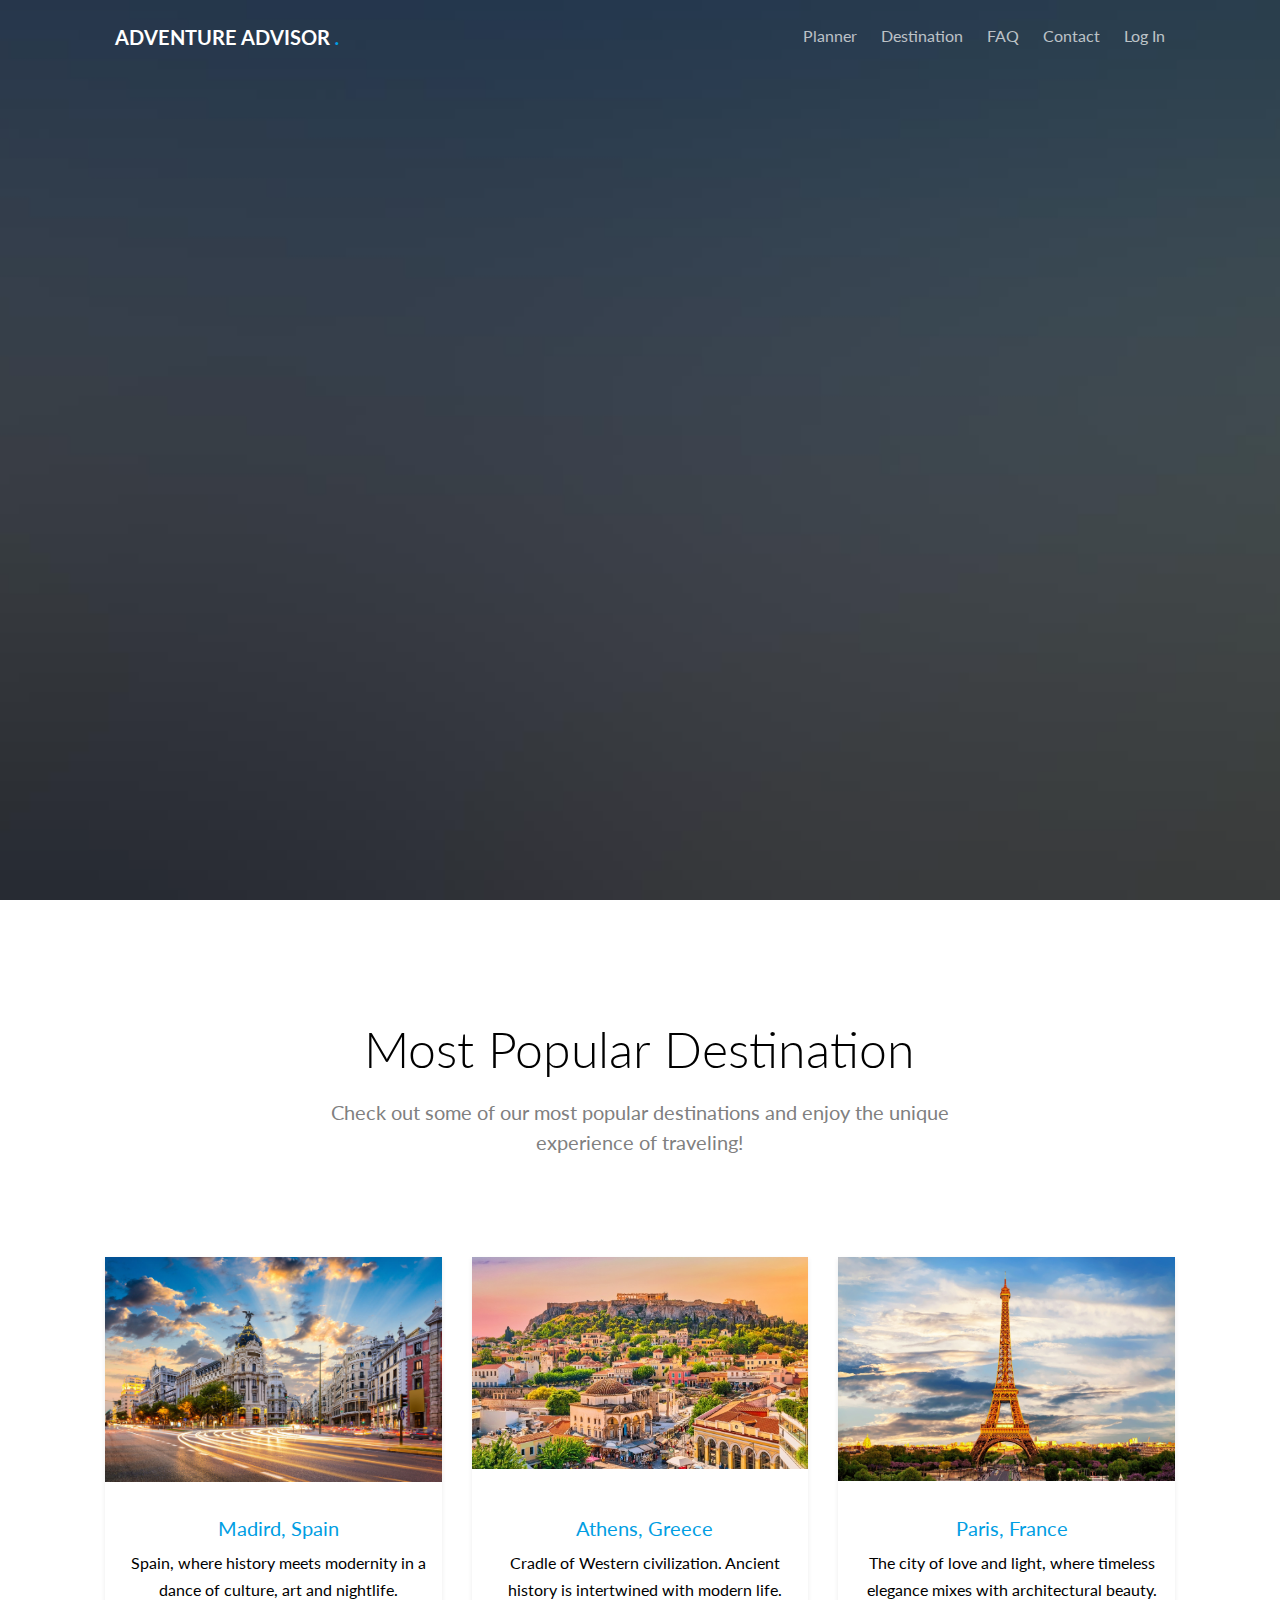
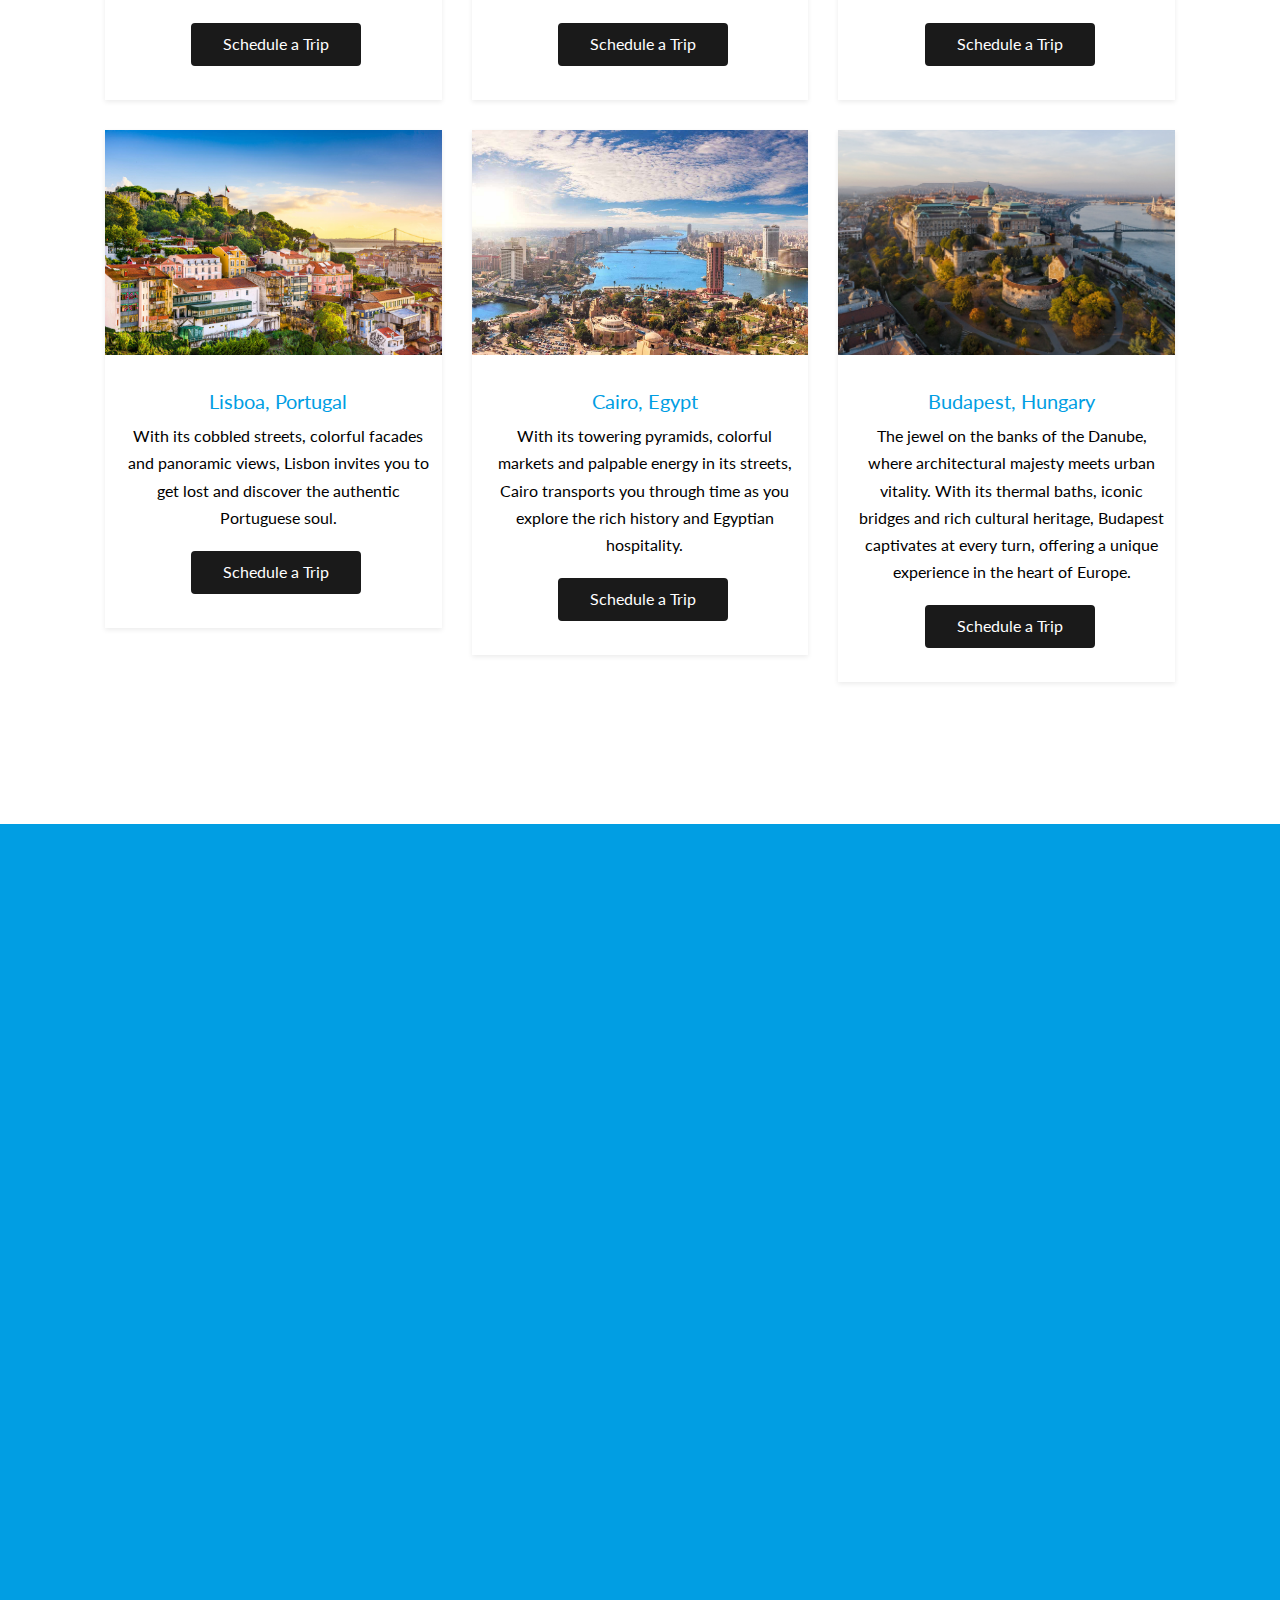
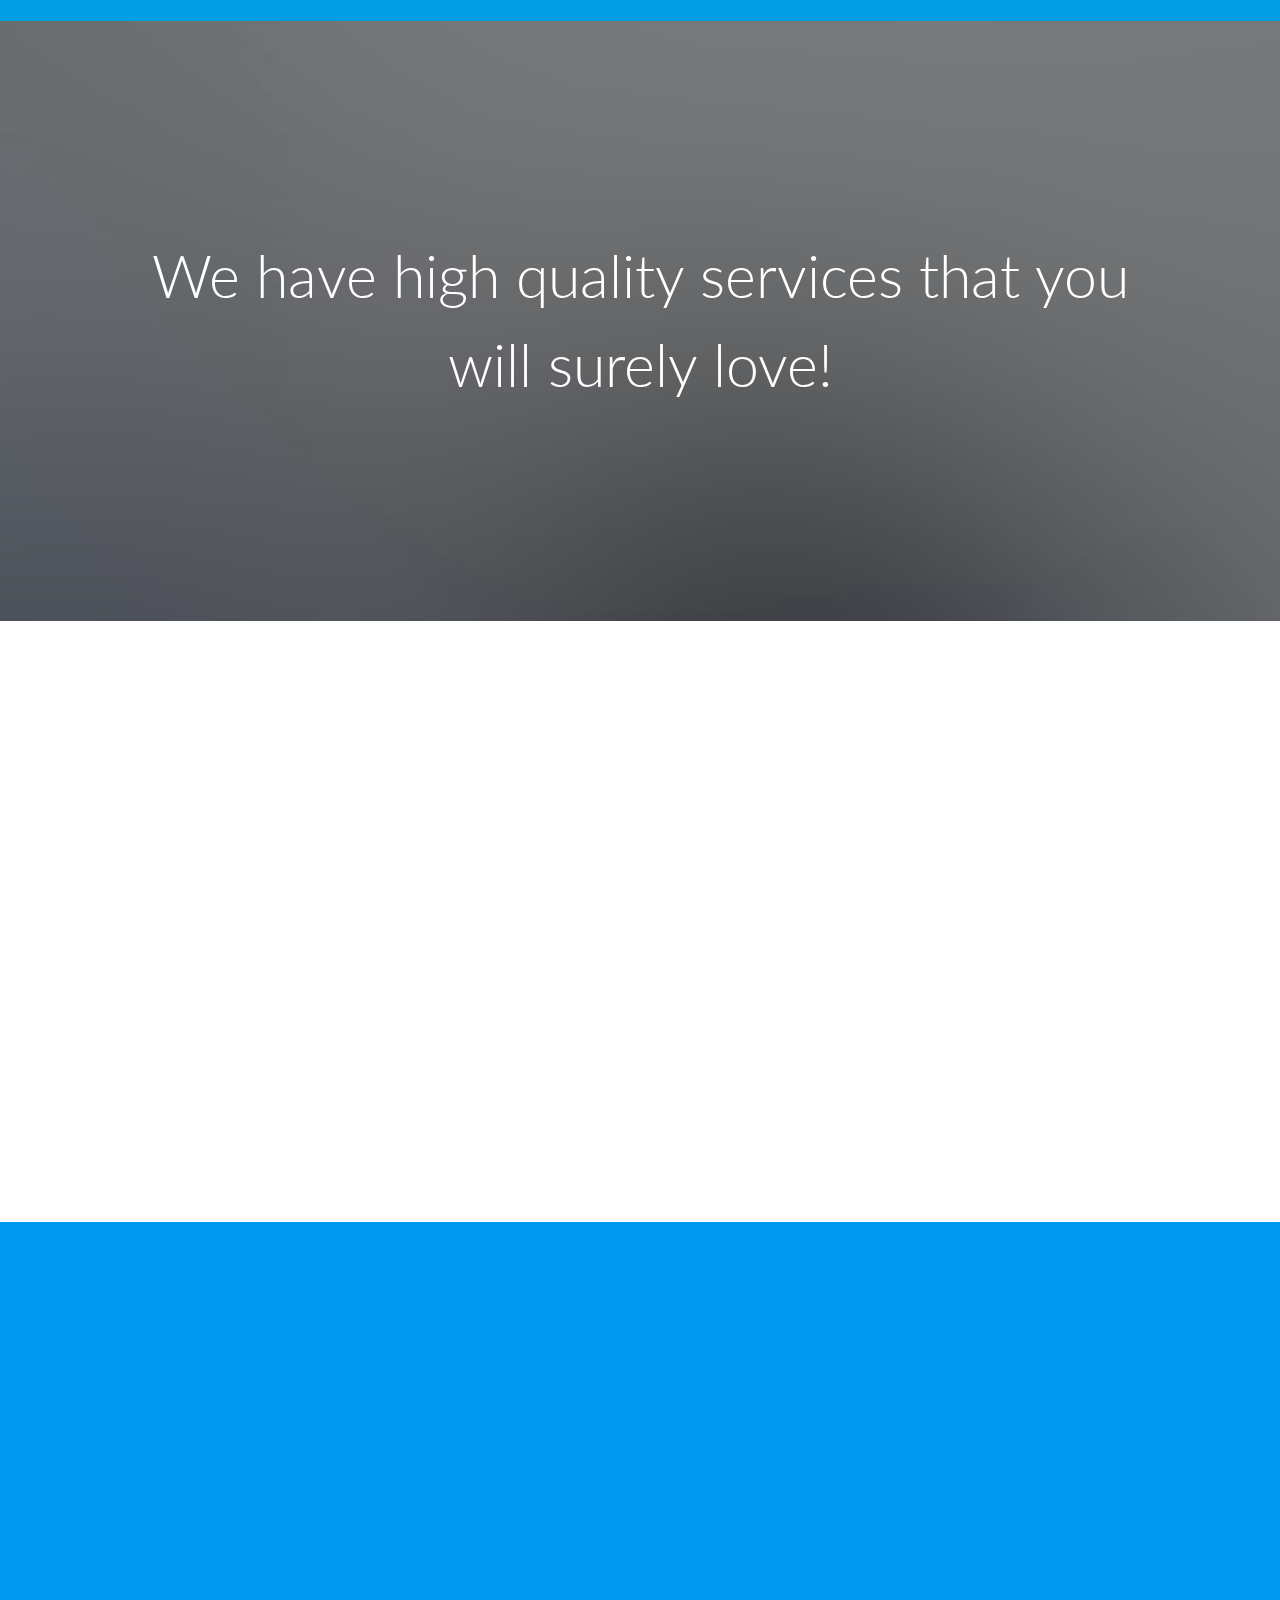
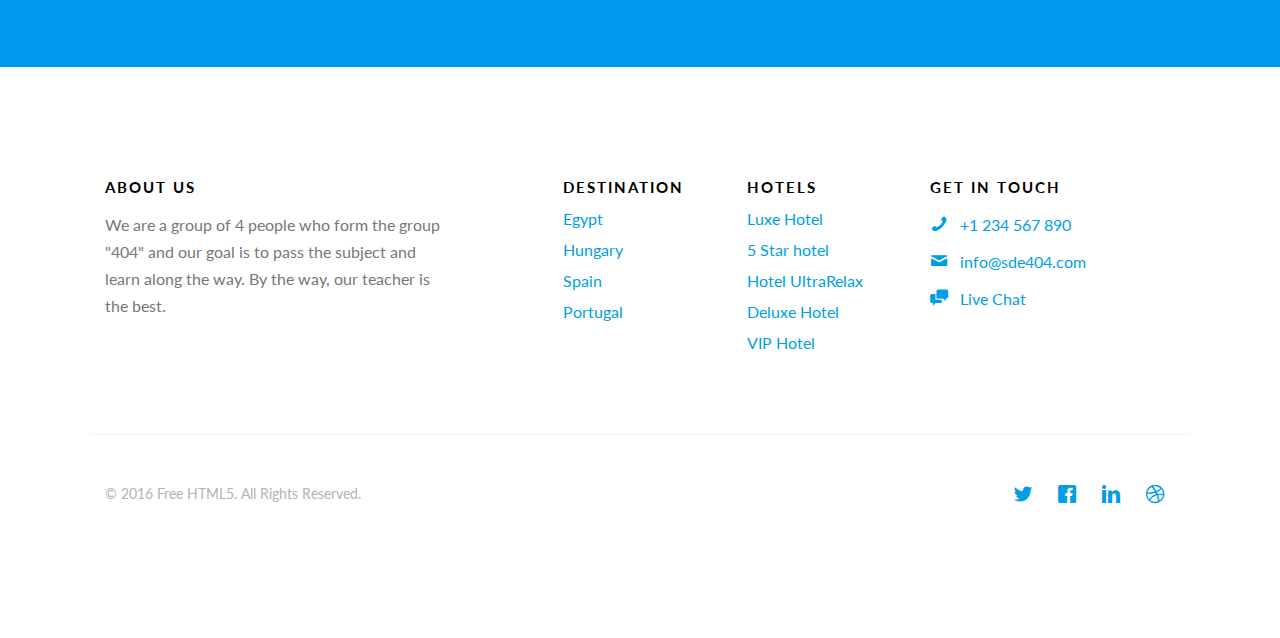
==== commit b3c56839: "css of register page and all pages connected between each others, the world icon on login/register p" ====
--- a/MainMenu/index.html
+++ b/MainMenu/index.html
@@ -8,7 +8,7 @@
 	<head>
 	<meta charset="utf-8">
 	<meta http-equiv="X-UA-Compatible" content="IE=edge">
-	<title>TravelPlanner &mdash; Free Website Template, Free HTML5 Template by GetTemplates.co</title>
+	<title>AdventureAdvisor &mdash; Free Website Template, Free HTML5 Template by GetTemplates.co</title>
 	<meta name="viewport" content="width=device-width, initial-scale=1">
 	<meta name="description" content="Free HTML5 Website Template by GetTemplates.co" />
 	<meta name="keywords" content="free website templates, free html5, free template, free bootstrap, free website template, html5, css3, mobile first, responsive" />
@@ -71,7 +71,7 @@
 			
 			<div class="row">
 				<div class="col-sm-4 col-xs-12">
-					<div id="gtco-logo"><a href="index.html">TravelPlanner <em>.</em></a></div>
+					<div id="gtco-logo"><a href="index.html">Adventure Advisor <em>.</em></a></div>
 				</div>
 				<div class="col-xs-8 text-right menu-1">
 					<ul>
@@ -87,7 +87,7 @@
 						</li>
 						<li><a href="faq.html">FAQ</a></li>
 						<li><a href="contact.html">Contact</a></li>
-						<li><a href="login.html">Log In</a></li>
+						<li><a href="../MyLogin/Untitled-1.html">Log In</a></li>
 					</ul>	
 				</div>
 			</div>
@@ -135,10 +135,10 @@
 													<div class="col-md-12">
 														<label for="destination">Destination</label>
 														<select name="#" id="destination" class="form-control">
-															<option value="">Philippines</option>
-															<option value="">USA</option>
-															<option value="">Australia</option>
-															<option value="">Singapore</option>
+															<option value="">Egypt</option>
+															<option value="">Hungary</option>
+															<option value="">Spain</option>
+															<option value="">Portugal</option>
 														</select>
 													</div>
 												</div>
